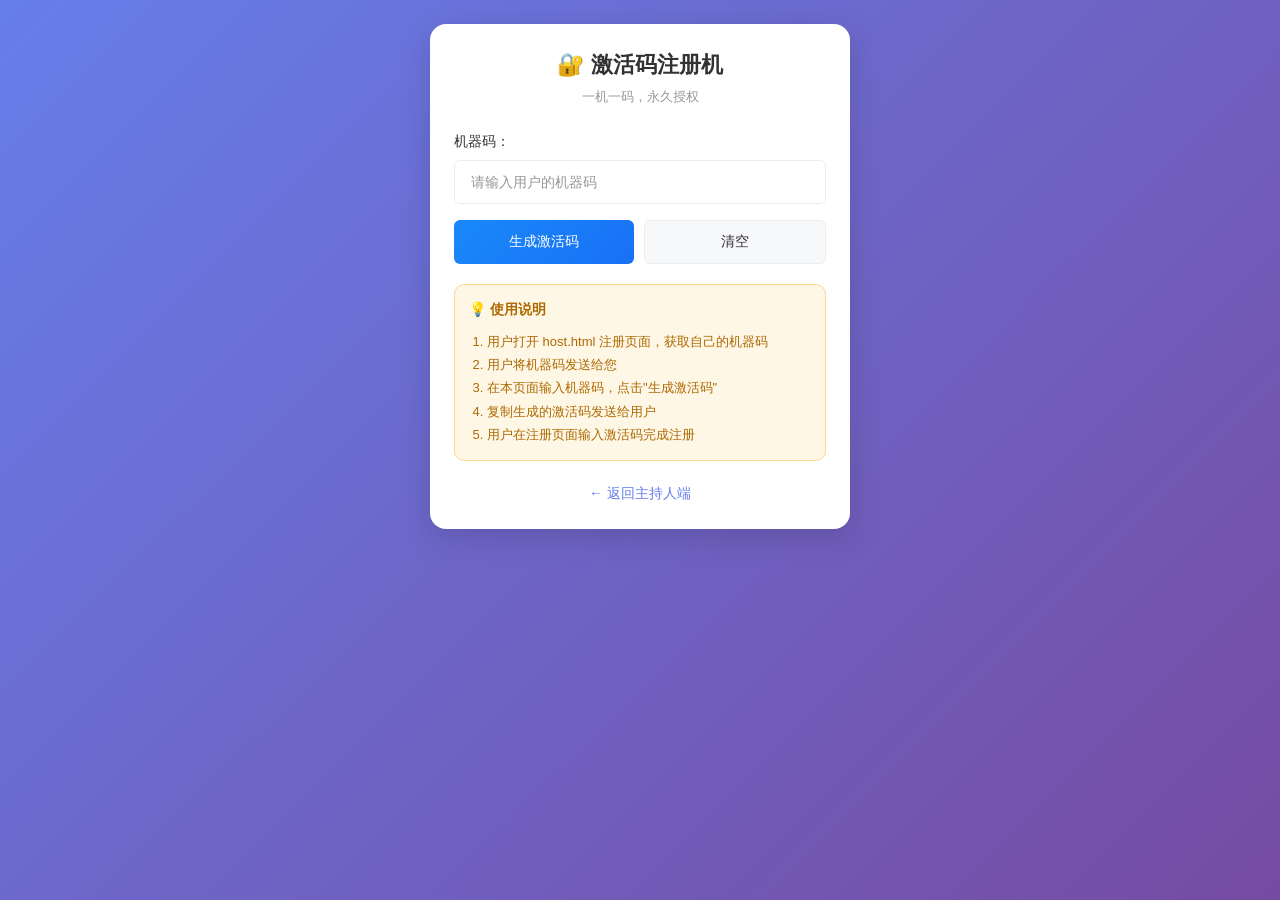
==== admin.html @ 3f826309 "Add files via upload" ====
<!DOCTYPE html>
<html lang="zh-CN">
<head>
    <meta charset="UTF-8">
    <meta name="viewport" content="width=device-width, initial-scale=1.0, maximum-scale=no, user-scalable=no">
    <title>激活码注册机</title>
    <link rel="stylesheet" href="style.css">
    <style>
        body {
            background: linear-gradient(135deg, #667eea 0%, #764ba2 100%);
            min-height: 100vh;
            display: flex;
            align-items: flex-start;
            justify-content: center;
            padding: 24px 12px;
        }
        
        .admin-container {
            background: #fff;
            border-radius: 16px;
            padding: 24px;
            width: 100%;
            max-width: 420px;
            margin: 0 auto;
            box-shadow: 0 8px 32px rgba(0, 0, 0, 0.15);
        }
        
        .admin-header {
            text-align: center;
            margin-bottom: 24px;
        }
        
        .admin-header h1 {
            font-size: 22px;
            font-weight: 600;
            color: #323233;
            margin-bottom: 6px;
        }
        
        .admin-header p {
            font-size: 13px;
            color: #969799;
        }
        
        .form-label {
            display: block;
            font-size: 14px;
            font-weight: 500;
            color: #323233;
            margin-bottom: 8px;
        }
        
        .code-box {
            background: linear-gradient(135deg, #667eea, #764ba2);
            color: #fff;
            padding: 16px;
            border-radius: 10px;
            margin: 16px 0;
            text-align: center;
        }
        
        .code-box .label {
            font-size: 12px;
            opacity: 0.9;
            margin-bottom: 8px;
        }
        
        .code-box .code {
            font-size: 18px;
            font-weight: 600;
            letter-spacing: 2px;
            font-family: 'Courier New', monospace;
            word-break: break-all;
            line-height: 1.5;
        }
        
        .tips-box {
            background: #fff7e6;
            border: 1px solid #ffd591;
            border-radius: 10px;
            padding: 14px;
            margin-top: 20px;
        }
        
        .tips-box h4 {
            font-size: 14px;
            color: #ad6800;
            margin-bottom: 10px;
        }
        
        .tips-box ol {
            margin: 0;
            padding-left: 18px;
            font-size: 13px;
            color: #ad6800;
            line-height: 1.8;
        }
        
        .admin-footer {
            text-align: center;
            margin-top: 20px;
        }
        
        .admin-footer a {
            color: #667eea;
            text-decoration: none;
            font-size: 14px;
        }
        
        .admin-footer a:hover {
            text-decoration: underline;
        }
        
        @media (max-width: 480px) {
            body {
                padding: 16px 12px;
            }
            
            .admin-container {
                padding: 20px 16px;
            }
            
            .admin-header h1 {
                font-size: 20px;
            }
            
            .code-box .code {
                font-size: 16px;
                letter-spacing: 1px;
            }
        }
    </style>
</head>
<body>
    <div class="admin-container">
        <div class="admin-header">
            <h1>🔐 激活码注册机</h1>
            <p>一机一码，永久授权</p>
        </div>
        
        <label class="form-label">机器码：</label>
        <input type="text" id="machineCode" class="input" placeholder="请输入用户的机器码" style="margin-bottom:16px;">
        
        <div style="display:flex;gap:10px;">
            <button class="btn btn-primary" style="flex:1;" onclick="generateCode()">生成激活码</button>
            <button class="btn btn-default" style="flex:1;background:#f7f8fa;" onclick="resetForm()">清空</button>
        </div>
        
        <div id="codeDisplay" class="code-box" style="display:none;">
            <div class="label">激活码</div>
            <div id="activationCode" class="code"></div>
        </div>
        
        <button id="copyBtn" class="btn btn-success btn-block" style="display:none;margin-top:12px;background:#07c160;" onclick="copyCode()">
            📋 复制激活码
        </button>
        
        <div class="tips-box">
            <h4>💡 使用说明</h4>
            <ol>
                <li>用户打开 host.html 注册页面，获取自己的机器码</li>
                <li>用户将机器码发送给您</li>
                <li>在本页面输入机器码，点击"生成激活码"</li>
                <li>复制生成的激活码发送给用户</li>
                <li>用户在注册页面输入激活码完成注册</li>
            </ol>
        </div>
        
        <div class="admin-footer">
            <a href="host.html">← 返回主持人端</a>
        </div>
    </div>

    <script>
        function generateActivationCode(machineCode) {
            let code = '';
            let seed = 0;
            for (let i = 0; i < machineCode.length; i++) {
                seed += machineCode.charCodeAt(i);
            }
            for (let i = 0; i < 4; i++) {
                let group = '';
                for (let j = 0; j < 4; j++) {
                    seed = (seed * 9301 + 49297) % 233280;
                    const randomValue = seed / 233280;
                    const charCode = Math.floor(randomValue * 36);
                    group += charCode.toString(36).toUpperCase();
                }
                code += (i > 0 ? '-' : '') + group;
            }
            return code;
        }
        
        function generateCode() {
            const machineCode = document.getElementById('machineCode').value.trim().toUpperCase();
            if (!machineCode) {
                alert('请输入机器码');
                return;
            }
            if (!machineCode.startsWith('MC')) {
                alert('机器码格式不正确，应以 MC 开头');
                return;
            }
            const activationCode = generateActivationCode(machineCode);
            document.getElementById('activationCode').textContent = activationCode;
            document.getElementById('codeDisplay').style.display = 'block';
            document.getElementById('copyBtn').style.display = 'block';
        }
        
        function copyCode() {
            const code = document.getElementById('activationCode').textContent;
            navigator.clipboard.writeText(code).then(() => {
                alert('激活码已复制！');
            }).catch(err => {
                prompt('请手动复制:', code);
            });
        }
        
        function resetForm() {
            document.getElementById('machineCode').value = '';
            document.getElementById('codeDisplay').style.display = 'none';
            document.getElementById('copyBtn').style.display = 'none';
        }
    </script>
</body>
</html>
---- style.css ----
/* ==================== 微信小程序风格 - 移动优先 ==================== */
/* 主题色: 微信绿 #07c160, 主色: #1989fa, 强调色: #ff6600 */

* {
    box-sizing: border-box;
    margin: 0;
    padding: 0;
    -webkit-tap-highlight-color: transparent;
    -webkit-font-smoothing: antialiased;
}

html {
    font-size: 16px;
}

body {
    font-family: -apple-system, BlinkMacSystemFont, "PingFang SC", "Helvetica Neue", Helvetica, Arial, "Microsoft YaHei", sans-serif;
    background: #f7f8fa;
    color: #323233;
    line-height: 1.5;
    min-height: 100vh;
    overflow-x: hidden;
}

/* ==================== 基础容器 ==================== */
.container {
    width: 100%;
    max-width: 750px;
    margin: 0 auto;
    padding: 12px;
}

/* ==================== 卡片组件 ==================== */
.card {
    background: #fff;
    border-radius: 8px;
    padding: 16px;
    margin-bottom: 12px;
    box-shadow: 0 1px 2px rgba(0, 0, 0, 0.05);
}

.card-title {
    font-size: 16px;
    font-weight: 600;
    color: #323233;
    margin-bottom: 12px;
    display: flex;
    align-items: center;
    justify-content: space-between;
    flex-wrap: wrap;
    gap: 8px;
}

/* ==================== 按钮组件 ==================== */
.btn {
    display: inline-flex;
    align-items: center;
    justify-content: center;
    padding: 10px 20px;
    font-size: 14px;
    font-weight: 500;
    border: none;
    border-radius: 6px;
    cursor: pointer;
    transition: all 0.2s;
    text-decoration: none;
    min-height: 44px;
    touch-action: manipulation;
}

.btn:active {
    transform: scale(0.98);
    opacity: 0.9;
}

.btn-primary {
    background: linear-gradient(135deg, #1989fa, #1970f5);
    color: #fff;
}

.btn-success {
    background: linear-gradient(135deg, #07c160, #06ad56);
    color: #fff;
}

.btn-warning {
    background: linear-gradient(135deg, #ff976a, #ff6a00);
    color: #fff;
}

.btn-danger {
    background: linear-gradient(135deg, #ee0a24, #d80808);
    color: #fff;
}

.btn-default {
    background: #fff;
    color: #323233;
    border: 1px solid #ebedf0;
}

.btn-block {
    width: 100%;
    display: flex;
}

.btn-small {
    padding: 6px 12px;
    font-size: 12px;
    min-height: 32px;
}

.btn-mini {
    padding: 4px 8px;
    font-size: 10px;
    min-height: 24px;
}

/* ==================== 输入组件 ==================== */
.input {
    width: 100%;
    padding: 10px 12px;
    font-size: 14px;
    border: 1px solid #ebedf0;
    border-radius: 6px;
    background: #fff;
    color: #323233;
    min-height: 44px;
    transition: border-color 0.2s;
}

.input:focus {
    outline: none;
    border-color: #1989fa;
}

.input::placeholder {
    color: #969799;
}

select.input {
    appearance: none;
    background-image: url("data:image/svg+xml,%3Csvg xmlns='http://www.w3.org/2000/svg' width='10' height='6' viewBox='0 0 10 6'%3E%3Cpath fill='%23969799' d='M0 0l5 6 5-6z'/%3E%3C/svg%3E");
    background-repeat: no-repeat;
    background-position: right 12px center;
    padding-right: 32px;
}

/* 输入行 */
.input-row {
    display: flex;
    gap: 10px;
    align-items: center;
    flex-wrap: wrap;
}

.input-row .input {
    flex: 1;
    min-width: 80px;
}

.input-row .btn {
    flex-shrink: 0;
}

/* ==================== 工具栏 ==================== */
.toolbar {
    background: #fff;
    padding: 12px;
    display: flex;
    flex-direction: column;
    gap: 12px;
    border-bottom: 1px solid #ebedf0;
}

.toolbar-section {
    width: 100%;
}

.toolbar-section h4 {
    font-size: 12px;
    color: #969799;
    margin-bottom: 6px;
    font-weight: 400;
}

/* ==================== 导航栏 ==================== */
.nav-bar {
    background: linear-gradient(135deg, #1989fa, #1970f5);
    color: #fff;
    padding: 16px 16px 24px;
    border-radius: 0 0 24px 24px;
}

.nav-bar .nav-title {
    font-size: 18px;
    font-weight: 600;
    margin-bottom: 12px;
}

.nav-bar .nav-info {
    display: flex;
    flex-wrap: wrap;
    gap: 8px;
    font-size: 13px;
    opacity: 0.9;
}

.nav-bar .nav-info span {
    background: rgba(255, 255, 255, 0.2);
    padding: 4px 10px;
    border-radius: 12px;
}

.nav-bar .nav-actions {
    display: flex;
    gap: 8px;
    margin-top: 12px;
    flex-wrap: wrap;
}

/* ==================== 玩家卡片 ==================== */
.player-grid {
    display: grid;
    grid-template-columns: repeat(auto-fill, minmax(140px, 1fr));
    gap: 10px;
}

.player-item {
    background: #fff;
    border-radius: 12px;
    padding: 16px 12px;
    text-align: center;
    cursor: pointer;
    transition: all 0.2s;
    border: 2px solid transparent;
    position: relative;
}

.player-item:active {
    transform: scale(0.98);
}

.player-item:hover {
    border-color: #1989fa;
    box-shadow: 0 2px 12px rgba(25, 137, 250, 0.15);
}

.player-item.taken {
    border-color: #1989fa;
    background: #f0f7ff;
}

.player-avatar {
    width: 48px;
    height: 48px;
    border-radius: 50%;
    background: linear-gradient(135deg, #1989fa, #1970f5);
    color: #fff;
    display: flex;
    align-items: center;
    justify-content: center;
    margin: 0 auto 8px;
    font-size: 20px;
    font-weight: 600;
}

.player-name {
    font-size: 14px;
    font-weight: 500;
    color: #323233;
    margin-bottom: 4px;
}

.player-count {
    font-size: 12px;
    color: #969799;
}

.player-actions {
    position: absolute;
    top: 6px;
    right: 6px;
    display: flex;
    gap: 4px;
}

.player-btn {
    width: 24px;
    height: 24px;
    border-radius: 50%;
    border: none;
    color: #fff;
    font-size: 12px;
    cursor: pointer;
    display: flex;
    align-items: center;
    justify-content: center;
}

.player-btn.kick {
    background: #ff976a;
}

.player-btn.remove {
    background: #ee0a24;
}

/* ==================== 卡牌组件 ==================== */
.card-grid {
    display: flex;
    flex-wrap: wrap;
    gap: 10px;
    padding: 12px;
    background: #f7f8fa;
    border-radius: 8px;
    min-height: 80px;
}

.card-grid.empty {
    align-items: center;
    justify-content: center;
    color: #c8c9cc;
    font-size: 14px;
}

.card-item {
    width: 60px;
    height: 82px;
    border-radius: 6px;
    background: #fff;
    box-shadow: 0 2px 8px rgba(0, 0, 0, 0.1);
    cursor: pointer;
    transition: all 0.2s;
    overflow: hidden;
    position: relative;
    border: 1px solid #ebedf0;
}

.card-item:active {
    transform: scale(0.95);
}

.card-item:hover {
    box-shadow: 0 4px 16px rgba(0, 0, 0, 0.15);
    transform: translateY(-2px);
}

.card-item img {
    width: 100%;
    height: 100%;
    object-fit: cover;
}

.card-name {
    position: absolute;
    bottom: 0;
    left: 0;
    right: 0;
    background: linear-gradient(transparent, rgba(0, 0, 0, 0.6));
    color: #fff;
    font-size: 8px;
    padding: 12px 2px 2px;
    text-align: center;
    white-space: nowrap;
    overflow: hidden;
    text-overflow: ellipsis;
}

.card-mini {
    width: 44px;
    height: 60px;
    border-radius: 4px;
}

.card-mini .card-name {
    font-size: 6px;
    padding: 8px 1px 1px;
}

/* ==================== 手牌区域 ==================== */
.hand-area {
    display: flex;
    flex-wrap: wrap;
    gap: 8px;
    padding: 8px 0;
    min-height: 90px;
}

/* ==================== 标签页 ==================== */
.tabs {
    display: flex;
    gap: 8px;
    overflow-x: auto;
    padding-bottom: 8px;
    -webkit-overflow-scrolling: touch;
    flex-wrap: nowrap;
}

.tabs::-webkit-scrollbar {
    display: none;
}

.tab {
    padding: 8px 16px;
    background: #fff;
    border: 1px solid #ebedf0;
    border-radius: 20px;
    font-size: 13px;
    color: #646566;
    white-space: nowrap;
    cursor: pointer;
    transition: all 0.2s;
    flex-shrink: 0;
}

.tab:active {
    opacity: 0.8;
}

.tab.active {
    background: #1989fa;
    color: #fff;
    border-color: #1989fa;
}

/* ==================== 模态框 ==================== */
.modal {
    display: none;
    position: fixed;
    top: 0;
    left: 0;
    right: 0;
    bottom: 0;
    background: rgba(0, 0, 0, 0.5);
    z-index: 1000;
    align-items: center;
    justify-content: center;
}

.modal.show {
    display: flex;
}

.modal-content {
    background: #fff;
    border-radius: 16px;
    padding: 24px;
    max-width: 90%;
    max-height: 85vh;
    width: 95%;
    overflow: auto;
    position: relative;
}

.modal-close {
    position: absolute;
    top: 12px;
    right: 12px;
    width: 32px;
    height: 32px;
    border-radius: 50%;
    background: rgba(0, 0, 0, 0.1);
    color: #646566;
    font-size: 20px;
    cursor: pointer;
    display: flex;
    align-items: center;
    justify-content: center;
    border: none;
}

.modal-close:active {
    background: rgba(0, 0, 0, 0.2);
}

.modal-title {
    font-size: 18px;
    font-weight: 600;
    text-align: center;
    margin: 12px 0 16px;
}

.modal-actions {
    display: flex;
    gap: 10px;
    margin-top: 16px;
    flex-wrap: wrap;
}

.modal-actions .btn {
    flex: 1;
}

/* 图片查看器 */
.modal-image-viewer {
    background: rgba(0, 0, 0, 0.95) !important;
}

.modal-image-viewer .modal-content {
    background: transparent !important;
    padding: 20px;
    box-shadow: none !important;
    max-width: 100%;
}

.modal-image-viewer .modal-close {
    color: #fff;
    background: rgba(255, 255, 255, 0.2);
}

.modal-image-viewer img {
    max-width: 100%;
    max-height: 80vh;
    display: block;
    margin: 0 auto;
    border-radius: 8px;
}

.modal-image-viewer .modal-name {
    color: #fff;
    text-align: center;
    margin-top: 12px;
    font-size: 16px;
}

/* ==================== 确认弹窗 ==================== */
.confirm-modal {
    text-align: center;
}

.confirm-icon {
    font-size: 48px;
    margin-bottom: 12px;
}

.confirm-message {
    font-size: 15px;
    color: #323233;
    margin-bottom: 20px;
    line-height: 1.6;
}

/* ==================== 游戏日志 ==================== */
.log-box {
    background: #fff;
    border-radius: 8px;
    padding: 12px;
    margin-bottom: 12px;
    max-height: 120px;
    overflow-y: auto;
}

.log-item {
    font-size: 13px;
    color: #646566;
    padding: 6px 0;
    border-bottom: 1px solid #f7f8fa;
    display: flex;
    gap: 8px;
}

.log-item:last-child {
    border-bottom: none;
}

.log-time {
    color: #c8c9cc;
    font-size: 11px;
    flex-shrink: 0;
}

.log-text {
    flex: 1;
}

.log-text.draw { color: #07c160; }
.log-text.use { color: #1989fa; }
.log-text.discard { color: #ee0a24; }
.log-text.system { color: #969799; font-style: italic; }
.log-text.player { color: #ff976a; }
.log-text.info { color: #1989fa; }

/* ==================== 返回链接 ==================== */
.back-link {
    display: flex;
    align-items: center;
    gap: 4px;
    padding: 12px 16px;
    color: #1989fa;
    text-decoration: none;
    font-size: 14px;
    background: #fff;
    border-bottom: 1px solid #ebedf0;
}

.back-link:active {
    background: #f7f8fa;
}

/* ==================== 空状态 ==================== */
.empty-state {
    text-align: center;
    padding: 32px 16px;
    color: #c8c9cc;
    font-size: 14px;
}

/* ==================== 连接状态 ==================== */
.status-bar {
    background: linear-gradient(135deg, #1989fa, #1970f5);
    color: #fff;
    padding: 12px 16px;
    display: flex;
    align-items: center;
    justify-content: space-between;
    flex-wrap: wrap;
    gap: 10px;
}

.status-dot {
    width: 8px;
    height: 8px;
    border-radius: 50%;
    flex-shrink: 0;
}

.status-dot.online {
    background: #07c160;
    box-shadow: 0 0 6px #07c160;
}

.status-dot.offline {
    background: rgba(255, 255, 255, 0.5);
}

.status-info {
    display: flex;
    align-items: center;
    gap: 8px;
    font-size: 13px;
}

.status-actions {
    display: flex;
    gap: 8px;
    flex-wrap: wrap;
}

/* ==================== 入口页面 ==================== */
.entry-page {
    min-height: 100vh;
    display: flex;
    flex-direction: column;
    background: linear-gradient(180deg, #f7f8fa 0%, #e8f4ff 100%);
}

.entry-header {
    padding: 60px 24px 40px;
    text-align: center;
}

.entry-header h1 {
    font-size: 28px;
    font-weight: 700;
    color: #1989fa;
    margin-bottom: 8px;
}

.entry-header p {
    font-size: 14px;
    color: #969799;
}

.entry-content {
    flex: 1;
    padding: 0 24px 24px;
}

.entry-card {
    background: #fff;
    border-radius: 16px;
    padding: 24px;
    margin-bottom: 16px;
    box-shadow: 0 2px 16px rgba(25, 137, 250, 0.08);
    text-decoration: none;
    display: flex;
    align-items: center;
    gap: 16px;
    transition: all 0.2s;
}

.entry-card:active {
    transform: scale(0.98);
}

.entry-card:hover {
    box-shadow: 0 4px 24px rgba(25, 137, 250, 0.15);
}

.entry-card.host {
    border-left: 4px solid #ff976a;
}

.entry-card.player {
    border-left: 4px solid #1989fa;
}

.entry-icon {
    font-size: 40px;
    flex-shrink: 0;
}

.entry-info {
    flex: 1;
}

.entry-title {
    font-size: 17px;
    font-weight: 600;
    color: #323233;
    margin-bottom: 4px;
}

.entry-desc {
    font-size: 13px;
    color: #969799;
}

/* ==================== 玩家选择 ==================== */
.player-list {
    display: flex;
    flex-direction: column;
    gap: 10px;
}

.player-option {
    display: flex;
    align-items: center;
    background: #fff;
    border: 2px solid #ebedf0;
    border-radius: 12px;
    padding: 14px 16px;
    cursor: pointer;
    transition: all 0.2s;
}

.player-option:active {
    transform: scale(0.98);
}

.player-option:hover {
    border-color: #1989fa;
}

.player-option.selected {
    border-color: #07c160;
    background: #f0f7ff;
}

.player-option .player-avatar-small {
    width: 36px;
    height: 36px;
    border-radius: 50%;
    background: linear-gradient(135deg, #1989fa, #1970f5);
    color: #fff;
    display: flex;
    align-items: center;
    justify-content: center;
    font-size: 14px;
    margin-right: 12px;
    flex-shrink: 0;
}

/* ==================== 赠送功能 ==================== */
.gift-section {
    margin-top: 16px;
}

.gift-targets {
    display: flex;
    flex-direction: column;
    gap: 8px;
    max-height: 200px;
    overflow-y: auto;
}

/* ==================== 滚动条 ==================== */
::-webkit-scrollbar {
    width: 4px;
    height: 4px;
}

::-webkit-scrollbar-track {
    background: transparent;
}

::-webkit-scrollbar-thumb {
    background: #c8c9cc;
    border-radius: 2px;
}

/* ==================== 移动端适配 (768px以上) ==================== */
@media screen and (min-width: 768px) {
    html {
        font-size: 16px;
    }
    
    .container {
        padding: 20px;
    }
    
    .card {
        border-radius: 12px;
        padding: 20px;
        margin-bottom: 16px;
    }
    
    .toolbar {
        flex-direction: row;
        flex-wrap: wrap;
        padding: 16px 20px;
    }
    
    .toolbar-section {
        flex: 1;
        min-width: 200px;
    }
    
    .player-grid {
        grid-template-columns: repeat(auto-fill, minmax(150px, 1fr));
        gap: 16px;
    }
    
    .card-item {
        width: 70px;
        height: 95px;
    }
    
    .card-mini {
        width: 50px;
        height: 68px;
    }
    
    .card-grid {
        gap: 12px;
        padding: 16px;
    }
    
    .modal-content {
        max-width: 600px;
        padding: 28px;
    }
    
    .nav-bar {
        border-radius: 0 0 32px 32px;
        padding: 20px 24px 32px;
    }
    
    .entry-header {
        padding: 80px 24px 60px;
    }
    
    .entry-header h1 {
        font-size: 36px;
    }
    
    .entry-content {
        max-width: 500px;
        margin: 0 auto;
    }
    
    .player-list {
        display: grid;
        grid-template-columns: repeat(auto-fill, minmax(200px, 1fr));
        gap: 12px;
    }
    
    .btn {
        min-height: 44px;
        padding: 12px 24px;
    }
    
    .input {
        min-height: 44px;
        padding: 12px 16px;
    }
    
    .log-box {
        max-height: 150px;
    }
}

/* ==================== 平板适配 (1024px以上) ==================== */
@media screen and (min-width: 1024px) {
    body {
        background: #f0f2f5;
    }
    
    .container {
        max-width: 900px;
        padding: 24px;
    }
    
    .card {
        margin-bottom: 20px;
        box-shadow: 0 2px 12px rgba(0, 0, 0, 0.06);
    }
    
    .card:hover {
        box-shadow: 0 4px 20px rgba(0, 0, 0, 0.1);
    }
    
    .player-grid {
        grid-template-columns: repeat(auto-fill, minmax(160px, 1fr));
    }
    
    .player-item:hover {
        transform: translateY(-2px);
    }
    
    .card-item:hover {
        transform: translateY(-4px);
    }
    
    .entry-card:hover {
        transform: translateY(-4px);
    }
}

/* ==================== 桌面端适配 (1200px以上) ==================== */
@media screen and (min-width: 1200px) {
    .container {
        max-width: 1100px;
    }
    
    .player-grid {
        grid-template-columns: repeat(auto-fill, minmax(170px, 1fr));
    }
}
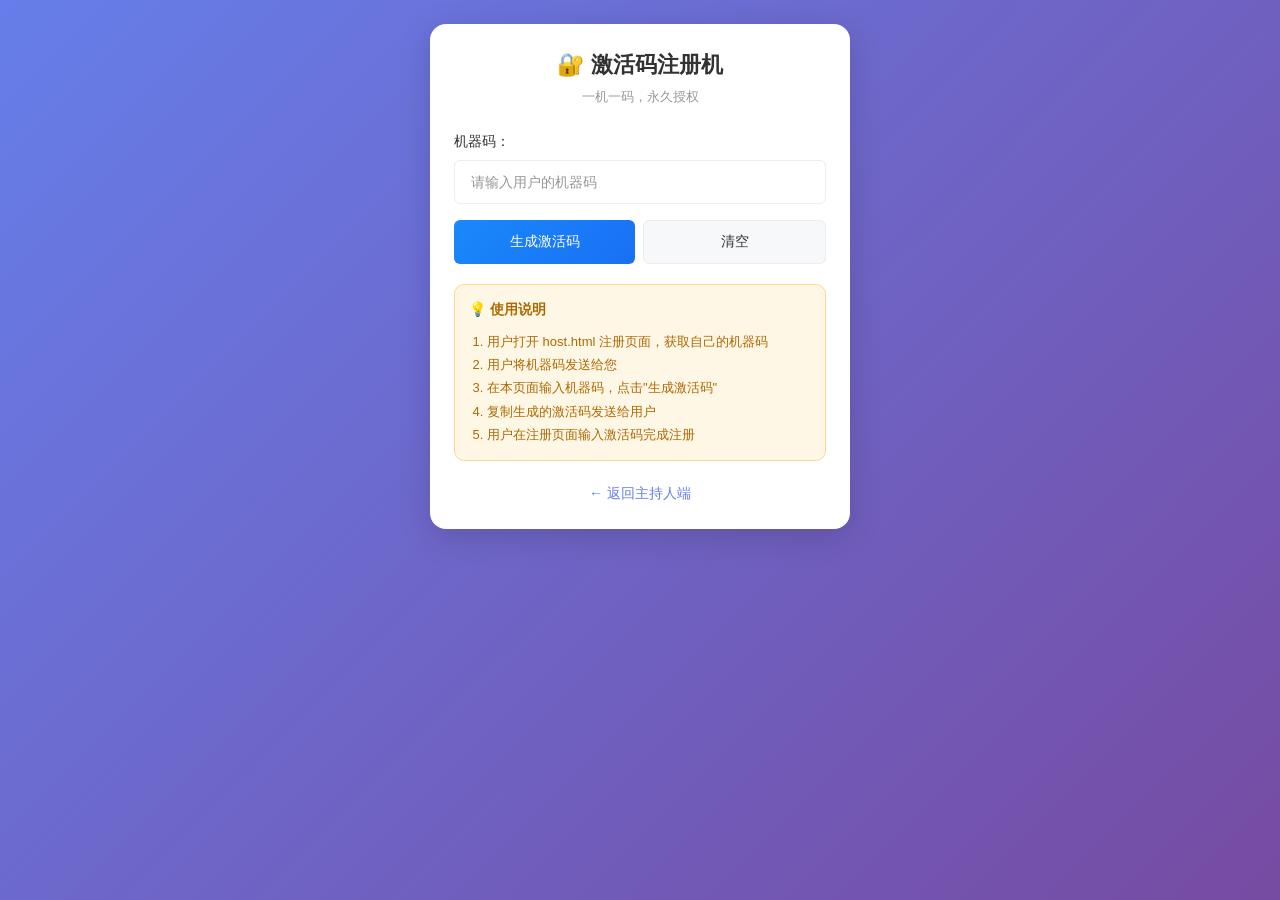
==== commit 704d21ce: "Add files via upload" ====
--- a/admin.html
+++ b/admin.html
@@ -2,7 +2,14 @@
 <html lang="zh-CN">
 <head>
     <meta charset="UTF-8">
-    <meta name="viewport" content="width=device-width, initial-scale=1.0, maximum-scale=no, user-scalable=no">
+    <meta name="viewport" content="width=device-width, initial-scale=1.0, maximum-scale=1.0, user-scalable=no, viewport-fit=cover"/>
+    <meta name="format-detection" content="telephone=no"/>
+    <meta name="format-detection" content="email=no"/>
+    <meta name="apple-mobile-web-app-capable" content="yes"/>
+    <meta name="apple-mobile-web-app-status-bar-style" content="black-translucent"/>
+    <meta name="x5-orientation" content="portrait"/>
+    <meta name="x5-page-mode" content="app"/>
+    <meta name="msapplication-tap-highlight" content="no"/>
     <title>激活码注册机</title>
     <link rel="stylesheet" href="style.css">
     <style>
@@ -113,20 +120,72 @@
         
         @media (max-width: 480px) {
             body {
+                padding: 16px 8px;
+            }
+            
+            .admin-container {
                 padding: 16px 12px;
             }
             
+            .admin-header h1 {
+                font-size: 18px;
+            }
+            
+            .code-box .code {
+                font-size: 14px;
+                letter-spacing: 1px;
+            }
+            
+            .tips-box ol {
+                font-size: 12px;
+            }
+            
+            .admin-footer a {
+                font-size: 13px;
+            }
+        }
+        
+        @media (max-width: 400px) {
+            body {
+                padding: 12px 8px;
+            }
+            
             .admin-container {
-                padding: 20px 16px;
+                padding: 14px 10px;
             }
             
             .admin-header h1 {
-                font-size: 20px;
+                font-size: 16px;
+            }
+            
+            .admin-header p {
+                font-size: 12px;
+            }
+            
+            .form-label {
+                font-size: 13px;
+            }
+            
+            .code-box {
+                padding: 12px;
             }
             
             .code-box .code {
-                font-size: 16px;
-                letter-spacing: 1px;
+                font-size: 12px;
+                letter-spacing: 0;
+            }
+            
+            .tips-box {
+                padding: 10px;
+            }
+            
+            .tips-box h4 {
+                font-size: 13px;
+            }
+            
+            .tips-box ol {
+                font-size: 11px;
+                line-height: 1.6;
             }
         }
     </style>
@@ -141,9 +200,9 @@
         <label class="form-label">机器码：</label>
         <input type="text" id="machineCode" class="input" placeholder="请输入用户的机器码" style="margin-bottom:16px;">
         
-        <div style="display:flex;gap:10px;">
-            <button class="btn btn-primary" style="flex:1;" onclick="generateCode()">生成激活码</button>
-            <button class="btn btn-default" style="flex:1;background:#f7f8fa;" onclick="resetForm()">清空</button>
+        <div style="display:flex;gap:8px;flex-wrap:wrap;">
+            <button class="btn btn-primary" style="flex:1;min-width:120px;" onclick="generateCode()">生成激活码</button>
+            <button class="btn btn-default" style="flex:1;min-width:80px;background:#f7f8fa;" onclick="resetForm()">清空</button>
         </div>
         
         <div id="codeDisplay" class="code-box" style="display:none;">
--- a/style.css
+++ b/style.css
@@ -7,19 +7,115 @@
     padding: 0;
     -webkit-tap-highlight-color: transparent;
     -webkit-font-smoothing: antialiased;
+    -webkit-text-size-adjust: 100%;
+    -ms-text-size-adjust: 100%;
 }
 
 html {
     font-size: 16px;
+    -webkit-text-size-adjust: 100%;
+    -ms-text-size-adjust: 100%;
 }
 
 body {
-    font-family: -apple-system, BlinkMacSystemFont, "PingFang SC", "Helvetica Neue", Helvetica, Arial, "Microsoft YaHei", sans-serif;
+    font-family: -apple-system, BlinkMacSystemFont, "PingFang SC", "Helvetica Neue", Helvetica, Arial, "Microsoft YaHei", "Heiti SC", sans-serif;
     background: #f7f8fa;
     color: #323233;
     line-height: 1.5;
     min-height: 100vh;
     overflow-x: hidden;
+    -webkit-overflow-scrolling: touch;
+}
+
+/* 微信浏览器安全区适配 */
+@supports (padding: env(safe-area-inset-top)) {
+    body {
+        padding-top: env(safe-area-inset-top);
+        padding-bottom: env(safe-area-inset-bottom);
+        padding-left: env(safe-area-inset-left);
+        padding-right: env(safe-area-inset-right);
+    }
+    
+    .nav-bar {
+        padding-top: calc(16px + env(safe-area-inset-top));
+    }
+    
+    .back-link {
+        padding-top: calc(12px + env(safe-area-inset-top));
+    }
+}
+
+/* 微信浏览器按钮点击效果优化 */
+button, a, .btn {
+    -webkit-tap-highlight-color: rgba(0, 0, 0, 0);
+    -webkit-touch-callout: none;
+    -webkit-user-select: none;
+    user-select: none;
+}
+
+/* 微信浏览器输入框修复 */
+input, select, textarea {
+    -webkit-appearance: none;
+    -moz-appearance: none;
+    appearance: none;
+    -webkit-border-radius: 0;
+    border-radius: 0;
+}
+
+input:focus, select:focus, textarea:focus {
+    outline: none;
+    -webkit-tap-highlight-color: rgba(0, 0, 0, 0);
+}
+
+/* 微信浏览器禁用长按菜单 */
+img, .card-item, .player-item {
+    -webkit-touch-callout: none;
+    -webkit-user-select: none;
+    user-select: none;
+}
+
+/* 微信浏览器图片长按保存 */
+img {
+    pointer-events: none;
+}
+
+/* 修复iOS微信字体大小自动调整问题 */
+@media screen and (max-width: 400px) {
+    html, body {
+        -webkit-text-size-adjust: 100%;
+        text-size-adjust: 100%;
+    }
+    
+    input, select, textarea {
+        font-size: 16px !important;
+    }
+}
+
+/* 微信浏览器fixed定位修复 */
+.modal {
+    -webkit-transform: translateZ(0);
+    transform: translateZ(0);
+    -webkit-backface-visibility: hidden;
+    backface-visibility: hidden;
+}
+
+/* 微信浏览器滚动优化 */
+.modal-content,
+.card-grid,
+.log-box,
+.gift-targets,
+.player-list {
+    -webkit-overflow-scrolling: touch;
+}
+
+/* 微信浏览器安全区域按钮适配 */
+.nav-actions {
+    padding-bottom: env(safe-area-inset-bottom);
+}
+
+/* 微信底部导航安全区 */
+.status-bar {
+    padding-bottom: calc(12px + env(safe-area-inset-bottom, 0px));
 }
 
 /* ==================== 基础容器 ==================== */
@@ -446,11 +542,12 @@
     background: #fff;
     border-radius: 16px;
     padding: 24px;
-    max-width: 90%;
+    max-width: 95%;
     max-height: 85vh;
     width: 95%;
     overflow: auto;
     position: relative;
+    box-sizing: border-box;
 }
 
 .modal-close {
@@ -938,3 +1035,375 @@
         grid-template-columns: repeat(auto-fill, minmax(170px, 1fr));
     }
 }
+
+/* ==================== 手机端适配 (400px以下) ==================== */
+@media screen and (max-width: 400px) {
+    html {
+        font-size: 14px;
+    }
+    
+    * {
+        max-width: 100% !important;
+        box-sizing: border-box;
+    }
+    
+    body {
+        overflow-x: hidden;
+        min-width: 0;
+    }
+    
+    .container {
+        padding: 8px;
+        max-width: 100%;
+        box-sizing: border-box;
+    }
+    
+    .card {
+        padding: 12px;
+        border-radius: 8px;
+        max-width: 100%;
+        box-sizing: border-box;
+    }
+    
+    .card-title {
+        font-size: 14px;
+        flex-direction: column;
+        align-items: flex-start;
+    }
+    
+    /* 入口页面优化 */
+    .entry-header {
+        padding: 40px 16px 24px;
+    }
+    
+    .entry-header h1 {
+        font-size: 22px;
+    }
+    
+    .entry-content {
+        padding: 0 16px 16px;
+    }
+    
+    .entry-card {
+        padding: 16px;
+        gap: 12px;
+    }
+    
+    .entry-icon {
+        font-size: 32px;
+    }
+    
+    .entry-title {
+        font-size: 15px;
+    }
+    
+    /* 玩家网格优化 */
+    .player-grid {
+        grid-template-columns: repeat(2, 1fr);
+        gap: 8px;
+    }
+    
+    .player-item {
+        padding: 12px 8px;
+    }
+    
+    .player-avatar {
+        width: 40px;
+        height: 40px;
+        font-size: 16px;
+    }
+    
+    .player-name {
+        font-size: 12px;
+    }
+    
+    /* 卡牌尺寸优化 */
+    .card-item {
+        width: 50px;
+        height: 68px;
+    }
+    
+    .card-mini {
+        width: 36px;
+        height: 50px;
+    }
+    
+    .card-name {
+        font-size: 6px;
+        padding: 10px 1px 1px;
+    }
+    
+    .card-mini .card-name {
+        font-size: 5px;
+    }
+    
+    /* 工具栏优化 */
+    .toolbar {
+        padding: 10px;
+        gap: 10px;
+    }
+    
+    .toolbar-section {
+        width: 100%;
+    }
+    
+    .toolbar-section h4 {
+        font-size: 11px;
+    }
+    
+    .input-row {
+        flex-direction: column;
+        gap: 8px;
+    }
+    
+    .input-row .input {
+        width: 100%;
+    }
+    
+    .input-row .btn {
+        width: 100%;
+    }
+    
+    /* 状态栏优化 */
+    .status-bar {
+        padding: 10px 12px;
+        flex-direction: column;
+        align-items: flex-start;
+        gap: 8px;
+    }
+    
+    .status-actions {
+        width: 100%;
+    }
+    
+    #joinRoomForm {
+        width: 100%;
+        display: flex;
+        gap: 8px;
+    }
+    
+    #roomIdInput {
+        flex: 1;
+        width: 100% !important;
+    }
+    
+    /* 导航栏优化 */
+    .nav-bar {
+        padding: 12px 12px 20px;
+        border-radius: 0 0 16px 16px;
+    }
+    
+    .nav-bar .nav-title {
+        font-size: 16px;
+    }
+    
+    .nav-actions {
+        flex-wrap: wrap;
+    }
+    
+    /* 按钮优化 */
+    .btn {
+        padding: 8px 16px;
+        font-size: 13px;
+        min-height: 40px;
+    }
+    
+    .btn-small {
+        padding: 6px 10px;
+        font-size: 12px;
+        min-height: 32px;
+    }
+    
+    /* 模态框优化 */
+    .modal-content {
+        padding: 16px;
+        border-radius: 12px;
+    }
+    
+    .modal-title {
+        font-size: 16px;
+    }
+    
+    /* 输入框优化 */
+    .input {
+        padding: 8px 10px;
+        font-size: 13px;
+        min-height: 40px;
+    }
+    
+    select.input {
+        background-position: right 8px center;
+        padding-right: 24px;
+    }
+    
+    /* 标签页优化 */
+    .tab {
+        padding: 6px 12px;
+        font-size: 12px;
+    }
+    
+    /* 玩家选择列表优化 */
+    .player-list {
+        gap: 8px;
+    }
+    
+    .player-option {
+        padding: 12px;
+    }
+    
+    .player-option .player-avatar-small {
+        width: 32px;
+        height: 32px;
+        font-size: 12px;
+        margin-right: 10px;
+    }
+    
+    /* 游戏日志优化 */
+    .log-box {
+        max-height: 100px;
+        padding: 10px;
+    }
+    
+    .log-item {
+        font-size: 12px;
+        padding: 4px 0;
+    }
+    
+    /* 手牌区域优化 */
+    .hand-area {
+        gap: 6px;
+        min-height: 80px;
+    }
+    
+    /* 卡池区域优化 */
+    .card-grid {
+        gap: 8px;
+        padding: 10px;
+    }
+    
+    /* 模态框操作按钮 */
+    .modal-actions {
+        flex-direction: column;
+    }
+    
+    .modal-actions .btn {
+        width: 100%;
+    }
+    
+    /* 玩家弹窗优化 */
+    #playerHandModal .modal-content {
+        max-width: 100%;
+        margin: 10px;
+    }
+    
+    #playerHandModal .modal-actions {
+        flex-direction: column;
+    }
+    
+    #playerHandModal select.input {
+        width: 100%;
+    }
+    
+    /* 赠送面板优化 */
+    #giftPanel .modal-content {
+        padding: 16px;
+    }
+    
+    .gift-targets {
+        max-height: 150px;
+    }
+    
+    /* 返回链接优化 */
+    .back-link {
+        padding: 10px 12px;
+        font-size: 13px;
+    }
+    
+    /* 确认弹窗优化 */
+    .confirm-icon {
+        font-size: 40px;
+    }
+    
+    .confirm-message {
+        font-size: 14px;
+    }
+    
+    /* 模态框强制覆盖 */
+    .modal-content {
+        width: calc(100% - 20px) !important;
+        max-width: calc(100% - 20px) !important;
+        margin: 10px !important;
+        padding: 16px !important;
+    }
+    
+    /* 模态框内容flex布局修复 */
+    .modal-actions {
+        flex-direction: column !important;
+    }
+    
+    .modal-actions > * {
+        width: 100% !important;
+        flex: none !important;
+    }
+    
+    /* 输入框flex修复 */
+    .input-row > * {
+        width: 100% !important;
+        flex: none !important;
+    }
+    
+    /* 玩家选项flex修复 */
+    .player-option {
+        flex-wrap: wrap;
+    }
+}
+
+/* ==================== 手机端适配 (401px-480px) ==================== */
+@media screen and (min-width: 401px) and (max-width: 480px) {
+    html {
+        font-size: 15px;
+    }
+    
+    * {
+        max-width: 100%;
+        box-sizing: border-box;
+    }
+    
+    .container {
+        padding: 10px;
+        max-width: 100%;
+    }
+    
+    .player-grid {
+        grid-template-columns: repeat(2, 1fr);
+        gap: 10px;
+    }
+    
+    .card-item {
+        width: 55px;
+        height: 75px;
+    }
+    
+    .toolbar {
+        padding: 10px;
+    }
+    
+    .toolbar-section {
+        width: 100%;
+    }
+    
+    .input-row {
+        flex-wrap: wrap;
+    }
+    
+    .status-bar {
+        flex-wrap: wrap;
+    }
+    
+    /* 模态框修复 */
+    .modal-content {
+        width: calc(100% - 20px) !important;
+        max-width: calc(100% - 20px) !important;
+        margin: 10px !important;
+    }
+}
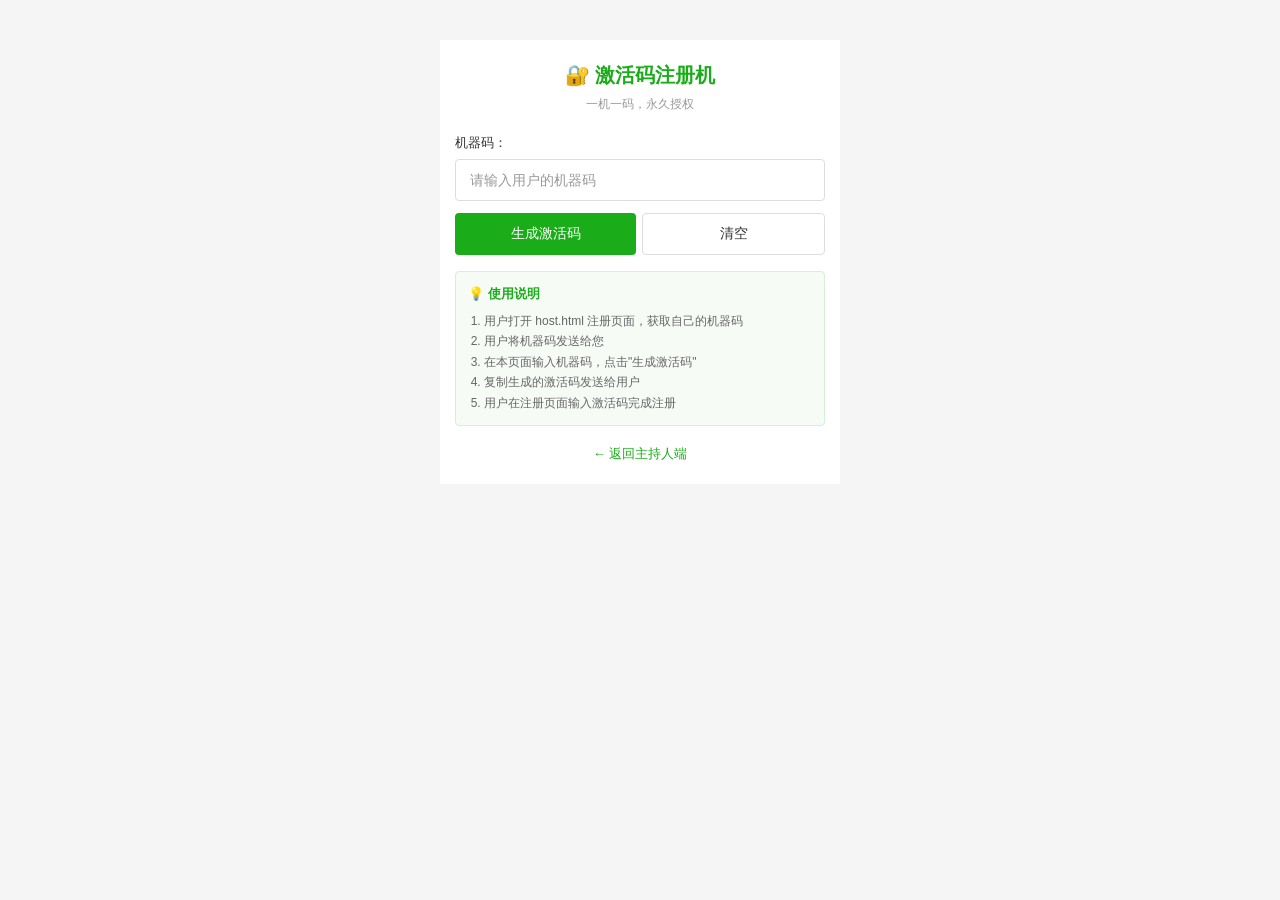
==== commit f7d647f1: "Add files via upload" ====
--- a/admin.html
+++ b/admin.html
@@ -14,117 +14,112 @@
     <link rel="stylesheet" href="style.css">
     <style>
         body {
-            background: linear-gradient(135deg, #667eea 0%, #764ba2 100%);
+            background: #f5f5f5;
             min-height: 100vh;
             display: flex;
             align-items: flex-start;
             justify-content: center;
-            padding: 24px 12px;
+            padding: 40px 15px 20px;
         }
         
         .admin-container {
             background: #fff;
-            border-radius: 16px;
-            padding: 24px;
+            border-radius: 0;
+            padding: 20px 15px;
             width: 100%;
-            max-width: 420px;
+            max-width: 400px;
             margin: 0 auto;
-            box-shadow: 0 8px 32px rgba(0, 0, 0, 0.15);
         }
         
         .admin-header {
             text-align: center;
-            margin-bottom: 24px;
+            margin-bottom: 20px;
         }
         
         .admin-header h1 {
-            font-size: 22px;
+            font-size: 20px;
             font-weight: 600;
-            color: #323233;
-            margin-bottom: 6px;
+            color: #1AAD19;
+            margin-bottom: 5px;
         }
         
         .admin-header p {
-            font-size: 13px;
-            color: #969799;
+            font-size: 12px;
+            color: #999;
         }
         
         .form-label {
             display: block;
-            font-size: 14px;
+            font-size: 13px;
             font-weight: 500;
-            color: #323233;
-            margin-bottom: 8px;
+            color: #333;
+            margin-bottom: 6px;
         }
         
         .code-box {
-            background: linear-gradient(135deg, #667eea, #764ba2);
+            background: #1AAD19;
             color: #fff;
-            padding: 16px;
-            border-radius: 10px;
-            margin: 16px 0;
+            padding: 14px;
+            border-radius: 4px;
+            margin: 14px 0;
             text-align: center;
         }
         
         .code-box .label {
-            font-size: 12px;
+            font-size: 11px;
             opacity: 0.9;
-            margin-bottom: 8px;
+            margin-bottom: 6px;
         }
         
         .code-box .code {
-            font-size: 18px;
+            font-size: 16px;
             font-weight: 600;
             letter-spacing: 2px;
-            font-family: 'Courier New', monospace;
+            font-family: monospace;
             word-break: break-all;
             line-height: 1.5;
         }
         
         .tips-box {
-            background: #fff7e6;
-            border: 1px solid #ffd591;
-            border-radius: 10px;
-            padding: 14px;
-            margin-top: 20px;
+            background: #F6FBF6;
+            border: 1px solid #D7EED9;
+            border-radius: 4px;
+            padding: 12px;
+            margin-top: 16px;
         }
         
         .tips-box h4 {
-            font-size: 14px;
-            color: #ad6800;
-            margin-bottom: 10px;
+            font-size: 13px;
+            color: #1AAD19;
+            margin-bottom: 8px;
         }
         
         .tips-box ol {
             margin: 0;
-            padding-left: 18px;
-            font-size: 13px;
-            color: #ad6800;
-            line-height: 1.8;
+            padding-left: 16px;
+            font-size: 12px;
+            color: #666;
+            line-height: 1.7;
         }
         
         .admin-footer {
             text-align: center;
-            margin-top: 20px;
+            margin-top: 16px;
         }
         
         .admin-footer a {
-            color: #667eea;
+            color: #1AAD19;
             text-decoration: none;
-            font-size: 14px;
-        }
-        
-        .admin-footer a:hover {
-            text-decoration: underline;
+            font-size: 13px;
         }
         
         @media (max-width: 480px) {
             body {
-                padding: 16px 8px;
+                padding: 30px 10px 15px;
             }
             
             .admin-container {
-                padding: 16px 12px;
+                padding: 15px 12px;
             }
             
             .admin-header h1 {
@@ -137,21 +132,21 @@
             }
             
             .tips-box ol {
-                font-size: 12px;
+                font-size: 11px;
             }
             
             .admin-footer a {
-                font-size: 13px;
+                font-size: 12px;
             }
         }
         
         @media (max-width: 400px) {
             body {
-                padding: 12px 8px;
+                padding: 20px 8px 10px;
             }
             
             .admin-container {
-                padding: 14px 10px;
+                padding: 12px 10px;
             }
             
             .admin-header h1 {
@@ -159,15 +154,15 @@
             }
             
             .admin-header p {
-                font-size: 12px;
+                font-size: 11px;
             }
             
             .form-label {
-                font-size: 13px;
+                font-size: 12px;
             }
             
             .code-box {
-                padding: 12px;
+                padding: 10px;
             }
             
             .code-box .code {
@@ -176,16 +171,16 @@
             }
             
             .tips-box {
-                padding: 10px;
+                padding: 8px;
             }
             
             .tips-box h4 {
-                font-size: 13px;
+                font-size: 12px;
             }
             
             .tips-box ol {
-                font-size: 11px;
-                line-height: 1.6;
+                font-size: 10px;
+                line-height: 1.5;
             }
         }
     </style>
@@ -198,11 +193,11 @@
         </div>
         
         <label class="form-label">机器码：</label>
-        <input type="text" id="machineCode" class="input" placeholder="请输入用户的机器码" style="margin-bottom:16px;">
-        
-        <div style="display:flex;gap:8px;flex-wrap:wrap;">
-            <button class="btn btn-primary" style="flex:1;min-width:120px;" onclick="generateCode()">生成激活码</button>
-            <button class="btn btn-default" style="flex:1;min-width:80px;background:#f7f8fa;" onclick="resetForm()">清空</button>
+        <input type="text" id="machineCode" class="input" placeholder="请输入用户的机器码" style="margin-bottom:12px;">
+        
+        <div style="display:flex;gap:6px;flex-wrap:wrap;">
+            <button class="btn btn-primary" style="flex:1;min-width:100px;" onclick="generateCode()">生成激活码</button>
+            <button class="btn btn-default" style="flex:1;min-width:70px;" onclick="resetForm()">清空</button>
         </div>
         
         <div id="codeDisplay" class="code-box" style="display:none;">
@@ -210,8 +205,8 @@
             <div id="activationCode" class="code"></div>
         </div>
         
-        <button id="copyBtn" class="btn btn-success btn-block" style="display:none;margin-top:12px;background:#07c160;" onclick="copyCode()">
-            📋 复制激活码
+        <button id="copyBtn" class="btn btn-success btn-block" style="display:none;margin-top:10px;" onclick="copyCode()">
+            复制激活码
         </button>
         
         <div class="tips-box">
--- a/style.css
+++ b/style.css
@@ -1,5 +1,5 @@
-/* ==================== 微信小程序风格 - 移动优先 ==================== */
-/* 主题色: 微信绿 #07c160, 主色: #1989fa, 强调色: #ff6600 */
+/* ==================== 微信小程序风格 - 简洁扁平 ==================== */
+/* 主题色: 微信绿 #07c160, 主色: #1989fa */
 
 * {
     box-sizing: border-box;
@@ -12,15 +12,15 @@
 }
 
 html {
-    font-size: 16px;
+    font-size: 15px;
     -webkit-text-size-adjust: 100%;
     -ms-text-size-adjust: 100%;
 }
 
 body {
-    font-family: -apple-system, BlinkMacSystemFont, "PingFang SC", "Helvetica Neue", Helvetica, Arial, "Microsoft YaHei", "Heiti SC", sans-serif;
-    background: #f7f8fa;
-    color: #323233;
+    font-family: -apple-system, BlinkMacSystemFont, "PingFang SC", "Helvetica Neue", Helvetica, Arial, sans-serif;
+    background: #f5f5f5;
+    color: #333;
     line-height: 1.5;
     min-height: 100vh;
     overflow-x: hidden;
@@ -37,7 +37,7 @@
     }
     
     .nav-bar {
-        padding-top: calc(16px + env(safe-area-inset-top));
+        padding-top: calc(15px + env(safe-area-inset-top));
     }
     
     .back-link {
@@ -47,7 +47,7 @@
 
 /* 微信浏览器按钮点击效果优化 */
 button, a, .btn {
-    -webkit-tap-highlight-color: rgba(0, 0, 0, 0);
+    -webkit-tap-highlight-color: transparent;
     -webkit-touch-callout: none;
     -webkit-user-select: none;
     user-select: none;
@@ -58,13 +58,12 @@
     -webkit-appearance: none;
     -moz-appearance: none;
     appearance: none;
-    -webkit-border-radius: 0;
     border-radius: 0;
 }
 
 input:focus, select:focus, textarea:focus {
     outline: none;
-    -webkit-tap-highlight-color: rgba(0, 0, 0, 0);
+    -webkit-tap-highlight-color: transparent;
 }
 
 /* 微信浏览器禁用长按菜单 */
@@ -72,11 +71,6 @@
     -webkit-touch-callout: none;
     -webkit-user-select: none;
     user-select: none;
-}
-
-/* 微信浏览器图片长按保存 */
-img {
-    pointer-events: none;
 }
 
 /* 修复iOS微信字体大小自动调整问题 */
@@ -123,22 +117,27 @@
     width: 100%;
     max-width: 750px;
     margin: 0 auto;
-    padding: 12px;
+    padding: 10px;
 }
 
 /* ==================== 卡片组件 ==================== */
 .card {
     background: #fff;
-    border-radius: 8px;
-    padding: 16px;
-    margin-bottom: 12px;
-    box-shadow: 0 1px 2px rgba(0, 0, 0, 0.05);
+    border-radius: 0;
+    padding: 15px;
+    margin-bottom: 1px;
+    box-shadow: none;
+    border-bottom: 1px solid #eee;
+}
+
+.card:last-child {
+    border-bottom: none;
 }
 
 .card-title {
-    font-size: 16px;
+    font-size: 15px;
     font-weight: 600;
-    color: #323233;
+    color: #333;
     margin-bottom: 12px;
     display: flex;
     align-items: center;
@@ -152,47 +151,46 @@
     display: inline-flex;
     align-items: center;
     justify-content: center;
-    padding: 10px 20px;
+    padding: 8px 16px;
     font-size: 14px;
-    font-weight: 500;
     border: none;
-    border-radius: 6px;
+    border-radius: 4px;
     cursor: pointer;
-    transition: all 0.2s;
     text-decoration: none;
-    min-height: 44px;
+    min-height: 40px;
     touch-action: manipulation;
+    background: #fff;
+    color: #333;
 }
 
 .btn:active {
-    transform: scale(0.98);
-    opacity: 0.9;
+    opacity: 0.7;
 }
 
 .btn-primary {
-    background: linear-gradient(135deg, #1989fa, #1970f5);
+    background: #1AAD19;
     color: #fff;
 }
 
 .btn-success {
-    background: linear-gradient(135deg, #07c160, #06ad56);
+    background: #1AAD19;
     color: #fff;
 }
 
 .btn-warning {
-    background: linear-gradient(135deg, #ff976a, #ff6a00);
+    background: #FF9500;
     color: #fff;
 }
 
 .btn-danger {
-    background: linear-gradient(135deg, #ee0a24, #d80808);
+    background: #FA5151;
     color: #fff;
 }
 
 .btn-default {
     background: #fff;
-    color: #323233;
-    border: 1px solid #ebedf0;
+    color: #333;
+    border: 1px solid #ddd;
 }
 
 .btn-block {
@@ -201,15 +199,17 @@
 }
 
 .btn-small {
-    padding: 6px 12px;
+    padding: 6px 10px;
     font-size: 12px;
-    min-height: 32px;
+    min-height: 30px;
+    border-radius: 3px;
 }
 
 .btn-mini {
     padding: 4px 8px;
-    font-size: 10px;
+    font-size: 11px;
     min-height: 24px;
+    border-radius: 2px;
 }
 
 /* ==================== 输入组件 ==================== */
@@ -217,35 +217,35 @@
     width: 100%;
     padding: 10px 12px;
     font-size: 14px;
-    border: 1px solid #ebedf0;
-    border-radius: 6px;
-    background: #fff;
-    color: #323233;
-    min-height: 44px;
-    transition: border-color 0.2s;
+    border: 1px solid #ddd;
+    border-radius: 4px;
+    background: #fff;
+    color: #333;
+    min-height: 40px;
 }
 
 .input:focus {
     outline: none;
-    border-color: #1989fa;
+    border-color: #1AAD19;
 }
 
 .input::placeholder {
-    color: #969799;
+    color: #999;
 }
 
 select.input {
     appearance: none;
-    background-image: url("data:image/svg+xml,%3Csvg xmlns='http://www.w3.org/2000/svg' width='10' height='6' viewBox='0 0 10 6'%3E%3Cpath fill='%23969799' d='M0 0l5 6 5-6z'/%3E%3C/svg%3E");
+    -webkit-appearance: none;
+    background-image: url("data:image/svg+xml,%3Csvg xmlns='http://www.w3.org/2000/svg' width='10' height='6' viewBox='0 0 10 6'%3E%3Cpath fill='%23999' d='M0 0l5 6 5-6z'/%3E%3C/svg%3E");
     background-repeat: no-repeat;
-    background-position: right 12px center;
-    padding-right: 32px;
+    background-position: right 10px center;
+    padding-right: 28px;
 }
 
 /* 输入行 */
 .input-row {
     display: flex;
-    gap: 10px;
+    gap: 8px;
     align-items: center;
     flex-wrap: wrap;
 }
@@ -262,11 +262,11 @@
 /* ==================== 工具栏 ==================== */
 .toolbar {
     background: #fff;
-    padding: 12px;
+    padding: 10px 15px;
     display: flex;
     flex-direction: column;
-    gap: 12px;
-    border-bottom: 1px solid #ebedf0;
+    gap: 10px;
+    border-bottom: 1px solid #eee;
 }
 
 .toolbar-section {
@@ -274,120 +274,113 @@
 }
 
 .toolbar-section h4 {
-    font-size: 12px;
-    color: #969799;
-    margin-bottom: 6px;
+    font-size: 11px;
+    color: #999;
+    margin-bottom: 5px;
     font-weight: 400;
 }
 
 /* ==================== 导航栏 ==================== */
 .nav-bar {
-    background: linear-gradient(135deg, #1989fa, #1970f5);
-    color: #fff;
-    padding: 16px 16px 24px;
-    border-radius: 0 0 24px 24px;
+    background: #fff;
+    color: #333;
+    padding: 15px;
+    border-bottom: 1px solid #eee;
 }
 
 .nav-bar .nav-title {
-    font-size: 18px;
+    font-size: 17px;
     font-weight: 600;
-    margin-bottom: 12px;
+    margin-bottom: 10px;
 }
 
 .nav-bar .nav-info {
     display: flex;
     flex-wrap: wrap;
+    gap: 6px;
+    font-size: 12px;
+    color: #666;
+}
+
+.nav-bar .nav-info span {
+    background: #f5f5f5;
+    padding: 3px 8px;
+    border-radius: 3px;
+}
+
+.nav-bar .nav-actions {
+    display: flex;
     gap: 8px;
-    font-size: 13px;
-    opacity: 0.9;
-}
-
-.nav-bar .nav-info span {
-    background: rgba(255, 255, 255, 0.2);
-    padding: 4px 10px;
-    border-radius: 12px;
-}
-
-.nav-bar .nav-actions {
-    display: flex;
-    gap: 8px;
-    margin-top: 12px;
+    margin-top: 10px;
     flex-wrap: wrap;
 }
 
 /* ==================== 玩家卡片 ==================== */
 .player-grid {
     display: grid;
-    grid-template-columns: repeat(auto-fill, minmax(140px, 1fr));
-    gap: 10px;
+    grid-template-columns: repeat(auto-fill, minmax(130px, 1fr));
+    gap: 8px;
 }
 
 .player-item {
     background: #fff;
-    border-radius: 12px;
-    padding: 16px 12px;
+    border-radius: 4px;
+    padding: 12px 10px;
     text-align: center;
     cursor: pointer;
-    transition: all 0.2s;
-    border: 2px solid transparent;
+    border: 1px solid #eee;
     position: relative;
 }
 
 .player-item:active {
-    transform: scale(0.98);
-}
-
-.player-item:hover {
-    border-color: #1989fa;
-    box-shadow: 0 2px 12px rgba(25, 137, 250, 0.15);
+    background: #f5f5f5;
 }
 
 .player-item.taken {
-    border-color: #1989fa;
-    background: #f0f7ff;
+    border-color: #1AAD19;
+    background: #F6FBF6;
 }
 
 .player-avatar {
-    width: 48px;
-    height: 48px;
+    width: 44px;
+    height: 44px;
     border-radius: 50%;
-    background: linear-gradient(135deg, #1989fa, #1970f5);
+    background: #1AAD19;
     color: #fff;
     display: flex;
     align-items: center;
     justify-content: center;
-    margin: 0 auto 8px;
-    font-size: 20px;
-    font-weight: 600;
+    margin: 0 auto 6px;
+    font-size: 18px;
 }
 
 .player-name {
-    font-size: 14px;
+    font-size: 13px;
     font-weight: 500;
-    color: #323233;
-    margin-bottom: 4px;
+    color: #333;
+    margin-bottom: 3px;
 }
 
 .player-count {
-    font-size: 12px;
-    color: #969799;
+    font-size: 11px;
+    color: #999;
 }
 
 .player-actions {
     position: absolute;
-    top: 6px;
-    right: 6px;
-    display: flex;
-    gap: 4px;
+    top: 4px;
+    right: 4px;
+    display: flex;
+    gap: 3px;
 }
 
 .player-btn {
-    width: 24px;
-    height: 24px;
+    width: 22px;
+    height: 22px;
     border-radius: 50%;
     border: none;
     color: #fff;
-    font-size: 12px;
+    font-size: 11px;
     cursor: pointer;
     display: flex;
     align-items: center;
@@ -395,51 +388,45 @@
 }
 
 .player-btn.kick {
-    background: #ff976a;
+    background: #FF9500;
 }
 
 .player-btn.remove {
-    background: #ee0a24;
+    background: #FA5151;
 }
 
 /* ==================== 卡牌组件 ==================== */
 .card-grid {
     display: flex;
     flex-wrap: wrap;
-    gap: 10px;
-    padding: 12px;
-    background: #f7f8fa;
-    border-radius: 8px;
-    min-height: 80px;
+    gap: 8px;
+    padding: 10px;
+    background: #fafafa;
+    border-radius: 4px;
+    min-height: 70px;
 }
 
 .card-grid.empty {
     align-items: center;
     justify-content: center;
-    color: #c8c9cc;
-    font-size: 14px;
+    color: #ccc;
+    font-size: 13px;
 }
 
 .card-item {
-    width: 60px;
-    height: 82px;
-    border-radius: 6px;
-    background: #fff;
-    box-shadow: 0 2px 8px rgba(0, 0, 0, 0.1);
+    width: 55px;
+    height: 75px;
+    border-radius: 4px;
+    background: #fff;
+    box-shadow: 0 1px 3px rgba(0,0,0,0.1);
     cursor: pointer;
-    transition: all 0.2s;
     overflow: hidden;
     position: relative;
-    border: 1px solid #ebedf0;
+    border: 1px solid #eee;
 }
 
 .card-item:active {
-    transform: scale(0.95);
-}
-
-.card-item:hover {
-    box-shadow: 0 4px 16px rgba(0, 0, 0, 0.15);
-    transform: translateY(-2px);
+    opacity: 0.8;
 }
 
 .card-item img {
@@ -453,10 +440,10 @@
     bottom: 0;
     left: 0;
     right: 0;
-    background: linear-gradient(transparent, rgba(0, 0, 0, 0.6));
+    background: linear-gradient(transparent, rgba(0,0,0,0.6));
     color: #fff;
     font-size: 8px;
-    padding: 12px 2px 2px;
+    padding: 10px 2px 2px;
     text-align: center;
     white-space: nowrap;
     overflow: hidden;
@@ -464,23 +451,23 @@
 }
 
 .card-mini {
-    width: 44px;
-    height: 60px;
-    border-radius: 4px;
+    width: 40px;
+    height: 55px;
+    border-radius: 3px;
 }
 
 .card-mini .card-name {
     font-size: 6px;
-    padding: 8px 1px 1px;
+    padding: 6px 1px 1px;
 }
 
 /* ==================== 手牌区域 ==================== */
 .hand-area {
     display: flex;
     flex-wrap: wrap;
-    gap: 8px;
+    gap: 6px;
     padding: 8px 0;
-    min-height: 90px;
+    min-height: 80px;
 }
 
 /* ==================== 标签页 ==================== */
@@ -498,26 +485,25 @@
 }
 
 .tab {
-    padding: 8px 16px;
-    background: #fff;
-    border: 1px solid #ebedf0;
-    border-radius: 20px;
-    font-size: 13px;
-    color: #646566;
+    padding: 6px 14px;
+    background: #fff;
+    border: 1px solid #ddd;
+    border-radius: 16px;
+    font-size: 12px;
+    color: #666;
     white-space: nowrap;
     cursor: pointer;
-    transition: all 0.2s;
     flex-shrink: 0;
 }
 
 .tab:active {
-    opacity: 0.8;
+    opacity: 0.7;
 }
 
 .tab.active {
-    background: #1989fa;
-    color: #fff;
-    border-color: #1989fa;
+    background: #1AAD19;
+    color: #fff;
+    border-color: #1AAD19;
 }
 
 /* ==================== 模态框 ==================== */
@@ -528,7 +514,7 @@
     left: 0;
     right: 0;
     bottom: 0;
-    background: rgba(0, 0, 0, 0.5);
+    background: transparent;
     z-index: 1000;
     align-items: center;
     justify-content: center;
@@ -540,10 +526,10 @@
 
 .modal-content {
     background: #fff;
-    border-radius: 16px;
-    padding: 24px;
+    border-radius: 8px;
+    padding: 20px;
     max-width: 95%;
-    max-height: 85vh;
+    max-height: 90vh;
     width: 95%;
     overflow: auto;
     position: relative;
@@ -552,14 +538,14 @@
 
 .modal-close {
     position: absolute;
-    top: 12px;
-    right: 12px;
-    width: 32px;
-    height: 32px;
+    top: 10px;
+    right: 10px;
+    width: 28px;
+    height: 28px;
     border-radius: 50%;
-    background: rgba(0, 0, 0, 0.1);
-    color: #646566;
-    font-size: 20px;
+    background: rgba(0, 0, 0, 0.08);
+    color: #666;
+    font-size: 18px;
     cursor: pointer;
     display: flex;
     align-items: center;
@@ -568,20 +554,20 @@
 }
 
 .modal-close:active {
-    background: rgba(0, 0, 0, 0.2);
+    background: rgba(0, 0, 0, 0.15);
 }
 
 .modal-title {
-    font-size: 18px;
+    font-size: 16px;
     font-weight: 600;
     text-align: center;
-    margin: 12px 0 16px;
+    margin: 10px 0 14px;
 }
 
 .modal-actions {
     display: flex;
-    gap: 10px;
-    margin-top: 16px;
+    gap: 8px;
+    margin-top: 14px;
     flex-wrap: wrap;
 }
 
@@ -589,36 +575,61 @@
     flex: 1;
 }
 
-/* 图片查看器 */
+/* 图片查看器 - 最大化显示 */
 .modal-image-viewer {
-    background: rgba(0, 0, 0, 0.95) !important;
+    background: rgba(0, 0, 0, 0) !important;
+    padding: 0 !important;
 }
 
 .modal-image-viewer .modal-content {
     background: transparent !important;
-    padding: 20px;
+    padding: 0 !important;
     box-shadow: none !important;
-    max-width: 100%;
+    max-width: 100% !important;
+    max-height: 100% !important;
+    width: 100% !important;
+    height: 100vh !important;
+    display: flex !important;
+    flex-direction: column !important;
+    align-items: center !important;
+    justify-content: center !important;
+    border-radius: 0 !important;
+    position: relative !important;
 }
 
 .modal-image-viewer .modal-close {
-    color: #fff;
-    background: rgba(255, 255, 255, 0.2);
+    position: fixed !important;
+    top: 10px !important;
+    right: 10px !important;
+    width: 36px !important;
+    height: 36px !important;
+    background: rgba(0,0,0,0.3) !important;
+    color: #fff !important;
+    z-index: 1001 !important;
+    font-size: 20px !important;
 }
 
 .modal-image-viewer img {
-    max-width: 100%;
-    max-height: 80vh;
-    display: block;
-    margin: 0 auto;
-    border-radius: 8px;
+    max-width: 95vw !important;
+    max-height: 85vh !important;
+    width: auto !important;
+    height: auto !important;
+    display: block !important;
+    margin: auto !important;
+    border-radius: 4px !important;
+    object-fit: contain !important;
 }
 
 .modal-image-viewer .modal-name {
     color: #fff;
     text-align: center;
-    margin-top: 12px;
-    font-size: 16px;
+    margin-top: 10px;
+    font-size: 14px;
+    position: fixed;
+    bottom: 20px;
+    left: 0;
+    right: 0;
+    text-shadow: 0 1px 3px rgba(0,0,0,0.5);
 }
 
 /* ==================== 确认弹窗 ==================== */
@@ -627,34 +638,34 @@
 }
 
 .confirm-icon {
-    font-size: 48px;
-    margin-bottom: 12px;
+    font-size: 42px;
+    margin-bottom: 10px;
 }
 
 .confirm-message {
-    font-size: 15px;
-    color: #323233;
-    margin-bottom: 20px;
+    font-size: 14px;
+    color: #333;
+    margin-bottom: 18px;
     line-height: 1.6;
 }
 
 /* ==================== 游戏日志 ==================== */
 .log-box {
     background: #fff;
-    border-radius: 8px;
-    padding: 12px;
-    margin-bottom: 12px;
-    max-height: 120px;
+    border-radius: 4px;
+    padding: 10px;
+    margin-bottom: 10px;
+    max-height: 100px;
     overflow-y: auto;
 }
 
 .log-item {
-    font-size: 13px;
-    color: #646566;
-    padding: 6px 0;
-    border-bottom: 1px solid #f7f8fa;
-    display: flex;
-    gap: 8px;
+    font-size: 12px;
+    color: #666;
+    padding: 5px 0;
+    border-bottom: 1px solid #f5f5f5;
+    display: flex;
+    gap: 6px;
 }
 
 .log-item:last-child {
@@ -662,8 +673,8 @@
 }
 
 .log-time {
-    color: #c8c9cc;
-    font-size: 11px;
+    color: #ccc;
+    font-size: 10px;
     flex-shrink: 0;
 }
 
@@ -671,48 +682,49 @@
     flex: 1;
 }
 
-.log-text.draw { color: #07c160; }
-.log-text.use { color: #1989fa; }
-.log-text.discard { color: #ee0a24; }
-.log-text.system { color: #969799; font-style: italic; }
-.log-text.player { color: #ff976a; }
-.log-text.info { color: #1989fa; }
+.log-text.draw { color: #1AAD19; }
+.log-text.use { color: #1989FA; }
+.log-text.discard { color: #FA5151; }
+.log-text.system { color: #999; font-style: italic; }
+.log-text.player { color: #FF9500; }
+.log-text.info { color: #1989FA; }
 
 /* ==================== 返回链接 ==================== */
 .back-link {
     display: flex;
     align-items: center;
     gap: 4px;
-    padding: 12px 16px;
-    color: #1989fa;
+    padding: 12px 15px;
+    color: #1AAD19;
     text-decoration: none;
     font-size: 14px;
     background: #fff;
-    border-bottom: 1px solid #ebedf0;
+    border-bottom: 1px solid #eee;
 }
 
 .back-link:active {
-    background: #f7f8fa;
+    background: #f5f5f5;
 }
 
 /* ==================== 空状态 ==================== */
 .empty-state {
     text-align: center;
-    padding: 32px 16px;
-    color: #c8c9cc;
-    font-size: 14px;
+    padding: 24px 16px;
+    color: #ccc;
+    font-size: 13px;
 }
 
 /* ==================== 连接状态 ==================== */
 .status-bar {
-    background: linear-gradient(135deg, #1989fa, #1970f5);
-    color: #fff;
-    padding: 12px 16px;
+    background: #fff;
+    color: #333;
+    padding: 12px 15px;
     display: flex;
     align-items: center;
     justify-content: space-between;
     flex-wrap: wrap;
     gap: 10px;
+    border-bottom: 1px solid #eee;
 }
 
 .status-dot {
@@ -723,24 +735,24 @@
 }
 
 .status-dot.online {
-    background: #07c160;
-    box-shadow: 0 0 6px #07c160;
+    background: #1AAD19;
 }
 
 .status-dot.offline {
-    background: rgba(255, 255, 255, 0.5);
+    background: #ccc;
 }
 
 .status-info {
     display: flex;
     align-items: center;
-    gap: 8px;
-    font-size: 13px;
+    gap: 6px;
+    font-size: 12px;
+    color: #666;
 }
 
 .status-actions {
     display: flex;
-    gap: 8px;
+    gap: 6px;
     flex-wrap: wrap;
 }
 
@@ -749,62 +761,59 @@
     min-height: 100vh;
     display: flex;
     flex-direction: column;
-    background: linear-gradient(180deg, #f7f8fa 0%, #e8f4ff 100%);
+    background: #f5f5f5;
 }
 
 .entry-header {
-    padding: 60px 24px 40px;
+    padding: 50px 20px 30px;
     text-align: center;
+    background: #fff;
+    margin-bottom: 10px;
 }
 
 .entry-header h1 {
-    font-size: 28px;
-    font-weight: 700;
-    color: #1989fa;
-    margin-bottom: 8px;
+    font-size: 24px;
+    font-weight: 600;
+    color: #1AAD19;
+    margin-bottom: 6px;
 }
 
 .entry-header p {
-    font-size: 14px;
-    color: #969799;
+    font-size: 13px;
+    color: #999;
 }
 
 .entry-content {
     flex: 1;
-    padding: 0 24px 24px;
+    padding: 0 15px 20px;
 }
 
 .entry-card {
     background: #fff;
-    border-radius: 16px;
-    padding: 24px;
-    margin-bottom: 16px;
-    box-shadow: 0 2px 16px rgba(25, 137, 250, 0.08);
+    border-radius: 0;
+    padding: 18px 15px;
+    margin-bottom: 1px;
     text-decoration: none;
     display: flex;
     align-items: center;
-    gap: 16px;
-    transition: all 0.2s;
+    gap: 14px;
+    border-bottom: 1px solid #eee;
 }
 
 .entry-card:active {
-    transform: scale(0.98);
-}
-
-.entry-card:hover {
-    box-shadow: 0 4px 24px rgba(25, 137, 250, 0.15);
+    background: #f5f5f5;
 }
 
 .entry-card.host {
-    border-left: 4px solid #ff976a;
+    border-left: 3px solid #FF9500;
 }
 
 .entry-card.player {
-    border-left: 4px solid #1989fa;
+    border-left: 3px solid #1AAD19;
 }
 
 .entry-icon {
-    font-size: 40px;
+    font-size: 36px;
     flex-shrink: 0;
 }
 
@@ -813,79 +822,74 @@
 }
 
 .entry-title {
-    font-size: 17px;
+    font-size: 16px;
     font-weight: 600;
-    color: #323233;
-    margin-bottom: 4px;
+    color: #333;
+    margin-bottom: 3px;
 }
 
 .entry-desc {
-    font-size: 13px;
-    color: #969799;
+    font-size: 12px;
+    color: #999;
 }
 
 /* ==================== 玩家选择 ==================== */
 .player-list {
     display: flex;
     flex-direction: column;
-    gap: 10px;
+    gap: 8px;
 }
 
 .player-option {
     display: flex;
     align-items: center;
     background: #fff;
-    border: 2px solid #ebedf0;
-    border-radius: 12px;
-    padding: 14px 16px;
+    border: 1px solid #eee;
+    border-radius: 4px;
+    padding: 12px 14px;
     cursor: pointer;
-    transition: all 0.2s;
 }
 
 .player-option:active {
-    transform: scale(0.98);
-}
-
-.player-option:hover {
-    border-color: #1989fa;
+    background: #f5f5f5;
 }
 
 .player-option.selected {
-    border-color: #07c160;
-    background: #f0f7ff;
+    border-color: #1AAD19;
+    background: #F6FBF6;
 }
 
 .player-option .player-avatar-small {
-    width: 36px;
-    height: 36px;
+    width: 34px;
+    height: 34px;
     border-radius: 50%;
-    background: linear-gradient(135deg, #1989fa, #1970f5);
+    background: #1AAD19;
     color: #fff;
     display: flex;
     align-items: center;
     justify-content: center;
-    font-size: 14px;
-    margin-right: 12px;
+    font-size: 13px;
+    margin-right: 10px;
     flex-shrink: 0;
 }
 
 /* ==================== 赠送功能 ==================== */
 .gift-section {
-    margin-top: 16px;
+    margin-top: 14px;
 }
 
 .gift-targets {
     display: flex;
     flex-direction: column;
-    gap: 8px;
-    max-height: 200px;
+    gap: 6px;
+    max-height: 180px;
     overflow-y: auto;
 }
 
 /* ==================== 滚动条 ==================== */
 ::-webkit-scrollbar {
-    width: 4px;
-    height: 4px;
+    width: 3px;
+    height: 3px;
 }
 
 ::-webkit-scrollbar-track {
@@ -893,146 +897,131 @@
 }
 
 ::-webkit-scrollbar-thumb {
-    background: #c8c9cc;
+    background: #ddd;
     border-radius: 2px;
 }
 
 /* ==================== 移动端适配 (768px以上) ==================== */
 @media screen and (min-width: 768px) {
     html {
-        font-size: 16px;
+        font-size: 15px;
     }
     
     .container {
-        padding: 20px;
+        padding: 15px;
+        max-width: 600px;
     }
     
     .card {
-        border-radius: 12px;
-        padding: 20px;
-        margin-bottom: 16px;
+        border-radius: 4px;
+        padding: 16px;
+        margin-bottom: 10px;
     }
     
     .toolbar {
         flex-direction: row;
         flex-wrap: wrap;
-        padding: 16px 20px;
+        padding: 12px 15px;
     }
     
     .toolbar-section {
         flex: 1;
-        min-width: 200px;
+        min-width: 180px;
     }
     
     .player-grid {
-        grid-template-columns: repeat(auto-fill, minmax(150px, 1fr));
-        gap: 16px;
+        grid-template-columns: repeat(auto-fill, minmax(140px, 1fr));
+        gap: 10px;
     }
     
     .card-item {
-        width: 70px;
-        height: 95px;
+        width: 60px;
+        height: 82px;
     }
     
     .card-mini {
-        width: 50px;
-        height: 68px;
+        width: 45px;
+        height: 62px;
     }
     
     .card-grid {
-        gap: 12px;
-        padding: 16px;
+        gap: 10px;
+        padding: 12px;
     }
     
     .modal-content {
-        max-width: 600px;
-        padding: 28px;
-    }
-    
-    .nav-bar {
-        border-radius: 0 0 32px 32px;
-        padding: 20px 24px 32px;
+        max-width: 500px;
+        padding: 24px;
+        border-radius: 8px;
     }
     
     .entry-header {
-        padding: 80px 24px 60px;
+        padding: 60px 20px 40px;
     }
     
     .entry-header h1 {
-        font-size: 36px;
+        font-size: 28px;
     }
     
     .entry-content {
-        max-width: 500px;
+        max-width: 400px;
         margin: 0 auto;
     }
     
     .player-list {
         display: grid;
-        grid-template-columns: repeat(auto-fill, minmax(200px, 1fr));
-        gap: 12px;
+        grid-template-columns: repeat(auto-fill, minmax(180px, 1fr));
+        gap: 10px;
     }
     
     .btn {
-        min-height: 44px;
-        padding: 12px 24px;
+        min-height: 42px;
+        padding: 10px 20px;
     }
     
     .input {
-        min-height: 44px;
-        padding: 12px 16px;
+        min-height: 42px;
+        padding: 10px 14px;
     }
     
     .log-box {
-        max-height: 150px;
+        max-height: 120px;
     }
 }
 
 /* ==================== 平板适配 (1024px以上) ==================== */
 @media screen and (min-width: 1024px) {
     body {
-        background: #f0f2f5;
+        background: #f5f5f5;
     }
     
     .container {
-        max-width: 900px;
-        padding: 24px;
+        max-width: 800px;
+        padding: 20px;
     }
     
     .card {
-        margin-bottom: 20px;
-        box-shadow: 0 2px 12px rgba(0, 0, 0, 0.06);
-    }
-    
-    .card:hover {
-        box-shadow: 0 4px 20px rgba(0, 0, 0, 0.1);
+        margin-bottom: 10px;
+        border-radius: 4px;
     }
     
     .player-grid {
-        grid-template-columns: repeat(auto-fill, minmax(160px, 1fr));
-    }
-    
-    .player-item:hover {
-        transform: translateY(-2px);
-    }
-    
-    .card-item:hover {
-        transform: translateY(-4px);
-    }
-    
-    .entry-card:hover {
-        transform: translateY(-4px);
+        grid-template-columns: repeat(auto-fill, minmax(150px, 1fr));
+    }
+    
+    .entry-card:active {
+        transform: none;
     }
 }
 
 /* ==================== 桌面端适配 (1200px以上) ==================== */
 @media screen and (min-width: 1200px) {
     .container {
-        max-width: 1100px;
+        max-width: 900px;
     }
     
     .player-grid {
-        grid-template-columns: repeat(auto-fill, minmax(170px, 1fr));
+        grid-template-columns: repeat(auto-fill, minmax(160px, 1fr));
     }
 }
 
@@ -1053,14 +1042,14 @@
     }
     
     .container {
-        padding: 8px;
+        padding: 0;
         max-width: 100%;
         box-sizing: border-box;
     }
     
     .card {
-        padding: 12px;
-        border-radius: 8px;
+        padding: 12px 15px;
+        border-radius: 0;
         max-width: 100%;
         box-sizing: border-box;
     }
@@ -1073,44 +1062,45 @@
     
     /* 入口页面优化 */
     .entry-header {
-        padding: 40px 16px 24px;
+        padding: 35px 15px 20px;
     }
     
     .entry-header h1 {
-        font-size: 22px;
+        font-size: 20px;
     }
     
     .entry-content {
-        padding: 0 16px 16px;
+        padding: 0;
     }
     
     .entry-card {
-        padding: 16px;
+        padding: 14px 15px;
         gap: 12px;
     }
     
     .entry-icon {
-        font-size: 32px;
+        font-size: 30px;
     }
     
     .entry-title {
-        font-size: 15px;
+        font-size: 14px;
     }
     
     /* 玩家网格优化 */
     .player-grid {
         grid-template-columns: repeat(2, 1fr);
-        gap: 8px;
+        gap: 6px;
     }
     
     .player-item {
-        padding: 12px 8px;
+        padding: 10px 8px;
+        border-radius: 3px;
     }
     
     .player-avatar {
-        width: 40px;
-        height: 40px;
-        font-size: 16px;
+        width: 38px;
+        height: 38px;
+        font-size: 15px;
     }
     
     .player-name {
@@ -1119,18 +1109,19 @@
     
     /* 卡牌尺寸优化 */
     .card-item {
-        width: 50px;
-        height: 68px;
+        width: 48px;
+        height: 65px;
+        border-radius: 3px;
     }
     
     .card-mini {
-        width: 36px;
-        height: 50px;
+        width: 34px;
+        height: 46px;
     }
     
     .card-name {
         font-size: 6px;
-        padding: 10px 1px 1px;
+        padding: 8px 1px 1px;
     }
     
     .card-mini .card-name {
@@ -1139,8 +1130,8 @@
     
     /* 工具栏优化 */
     .toolbar {
-        padding: 10px;
-        gap: 10px;
+        padding: 8px 12px;
+        gap: 8px;
     }
     
     .toolbar-section {
@@ -1148,12 +1139,12 @@
     }
     
     .toolbar-section h4 {
-        font-size: 11px;
+        font-size: 10px;
     }
     
     .input-row {
         flex-direction: column;
-        gap: 8px;
+        gap: 6px;
     }
     
     .input-row .input {
@@ -1179,7 +1170,7 @@
     #joinRoomForm {
         width: 100%;
         display: flex;
-        gap: 8px;
+        gap: 6px;
     }
     
     #roomIdInput {
@@ -1189,12 +1180,11 @@
     
     /* 导航栏优化 */
     .nav-bar {
-        padding: 12px 12px 20px;
-        border-radius: 0 0 16px 16px;
+        padding: 12px 15px;
     }
     
     .nav-bar .nav-title {
-        font-size: 16px;
+        font-size: 15px;
     }
     
     .nav-actions {
@@ -1203,32 +1193,33 @@
     
     /* 按钮优化 */
     .btn {
-        padding: 8px 16px;
+        padding: 8px 12px;
         font-size: 13px;
-        min-height: 40px;
+        min-height: 38px;
+        border-radius: 3px;
     }
     
     .btn-small {
-        padding: 6px 10px;
-        font-size: 12px;
-        min-height: 32px;
+        padding: 5px 8px;
+        font-size: 11px;
+        min-height: 28px;
     }
     
     /* 模态框优化 */
     .modal-content {
-        padding: 16px;
-        border-radius: 12px;
+        padding: 15px;
+        border-radius: 6px;
     }
     
     .modal-title {
-        font-size: 16px;
+        font-size: 15px;
     }
     
     /* 输入框优化 */
     .input {
         padding: 8px 10px;
         font-size: 13px;
-        min-height: 40px;
+        min-height: 38px;
     }
     
     select.input {
@@ -1238,47 +1229,48 @@
     
     /* 标签页优化 */
     .tab {
-        padding: 6px 12px;
-        font-size: 12px;
+        padding: 5px 10px;
+        font-size: 11px;
+        border-radius: 12px;
     }
     
     /* 玩家选择列表优化 */
     .player-list {
-        gap: 8px;
+        gap: 6px;
     }
     
     .player-option {
-        padding: 12px;
+        padding: 10px 12px;
     }
     
     .player-option .player-avatar-small {
-        width: 32px;
-        height: 32px;
+        width: 30px;
+        height: 30px;
         font-size: 12px;
-        margin-right: 10px;
+        margin-right: 8px;
     }
     
     /* 游戏日志优化 */
     .log-box {
-        max-height: 100px;
-        padding: 10px;
+        max-height: 80px;
+        padding: 8px;
     }
     
     .log-item {
-        font-size: 12px;
+        font-size: 11px;
         padding: 4px 0;
     }
     
     /* 手牌区域优化 */
     .hand-area {
-        gap: 6px;
-        min-height: 80px;
+        gap: 5px;
+        min-height: 70px;
     }
     
     /* 卡池区域优化 */
     .card-grid {
-        gap: 8px;
-        padding: 10px;
+        gap: 6px;
+        padding: 8px;
     }
     
     /* 模态框操作按钮 */
@@ -1294,6 +1286,7 @@
     #playerHandModal .modal-content {
         max-width: 100%;
         margin: 10px;
+        padding: 12px;
     }
     
     #playerHandModal .modal-actions {
@@ -1306,11 +1299,11 @@
     
     /* 赠送面板优化 */
     #giftPanel .modal-content {
-        padding: 16px;
+        padding: 12px;
     }
     
     .gift-targets {
-        max-height: 150px;
+        max-height: 120px;
     }
     
     /* 返回链接优化 */
@@ -1321,19 +1314,19 @@
     
     /* 确认弹窗优化 */
     .confirm-icon {
-        font-size: 40px;
+        font-size: 36px;
     }
     
     .confirm-message {
-        font-size: 14px;
+        font-size: 13px;
     }
     
     /* 模态框强制覆盖 */
     .modal-content {
-        width: calc(100% - 20px) !important;
-        max-width: calc(100% - 20px) !important;
-        margin: 10px !important;
-        padding: 16px !important;
+        width: calc(100% - 16px) !important;
+        max-width: calc(100% - 16px) !important;
+        margin: 8px !important;
+        padding: 14px !important;
     }
     
     /* 模态框内容flex布局修复 */
@@ -1361,7 +1354,7 @@
 /* ==================== 手机端适配 (401px-480px) ==================== */
 @media screen and (min-width: 401px) and (max-width: 480px) {
     html {
-        font-size: 15px;
+        font-size: 14px;
     }
     
     * {
@@ -1370,22 +1363,22 @@
     }
     
     .container {
-        padding: 10px;
+        padding: 0;
         max-width: 100%;
     }
     
     .player-grid {
         grid-template-columns: repeat(2, 1fr);
-        gap: 10px;
+        gap: 8px;
     }
     
     .card-item {
-        width: 55px;
-        height: 75px;
+        width: 52px;
+        height: 70px;
     }
     
     .toolbar {
-        padding: 10px;
+        padding: 8px 12px;
     }
     
     .toolbar-section {
@@ -1402,8 +1395,1625 @@
     
     /* 模态框修复 */
     .modal-content {
-        width: calc(100% - 20px) !important;
-        max-width: calc(100% - 20px) !important;
-        margin: 10px !important;
-    }
-}
+        width: calc(100% - 16px) !important;
+        max-width: calc(100% - 16px) !important;
+        margin: 8px !important;
+    }
+}
+
+/* ==================== 主持人端卡牌样式 ==================== */
+
+/* 卡牌卡面 */
+.card-front {
+    width: 100%;
+    height: 100%;
+    display: flex;
+    align-items: center;
+    justify-content: center;
+    overflow: hidden;
+    border-radius: 4px;
+}
+
+.card-front img {
+    width: 100%;
+    height: 100%;
+    object-fit: cover;
+}
+
+/* 主持人端卡牌容器 */
+.host-card {
+    width: 65px;
+    height: 88px;
+    border-radius: 4px;
+    background: #fff;
+    box-shadow: 0 1px 3px rgba(0,0,0,0.1);
+    overflow: hidden;
+    position: relative;
+    cursor: pointer;
+    display: flex;
+    flex-direction: column;
+    border: 1px solid #eee;
+}
+
+.host-card .card-name {
+    position: absolute;
+    bottom: 0;
+    left: 0;
+    right: 0;
+    background: linear-gradient(transparent, rgba(0,0,0,0.6));
+    color: #fff;
+    font-size: 8px;
+    padding: 8px 2px 2px;
+    text-align: center;
+    white-space: nowrap;
+    overflow: hidden;
+    text-overflow: ellipsis;
+}
+
+.host-card .card-actions {
+    position: absolute;
+    top: 2px;
+    right: 2px;
+    opacity: 0;
+}
+
+.host-card:active .card-actions {
+    opacity: 1;
+}
+
+.card-action {
+    width: 18px;
+    height: 18px;
+    border-radius: 50%;
+    border: none;
+    background: rgba(0,0,0,0.5);
+    color: #fff;
+    font-size: 10px;
+    cursor: pointer;
+    display: flex;
+    align-items: center;
+    justify-content: center;
+}
+
+.card-action.discard {
+    background: #FA5151;
+}
+
+/* 玩家卡片（主持人端） */
+.player-card {
+    background: #fff;
+    border-radius: 4px;
+    padding: 12px;
+    cursor: pointer;
+    border: 1px solid #eee;
+    display: flex;
+    align-items: center;
+    gap: 10px;
+}
+
+.player-card:active {
+    background: #f5f5f5;
+}
+
+.player-card.taken {
+    border-color: #1AAD19;
+    background: #F6FBF6;
+}
+
+.player-card .player-avatar {
+    width: 40px;
+    height: 40px;
+    flex-shrink: 0;
+}
+
+.player-card .player-info {
+    flex: 1;
+    min-width: 0;
+}
+
+.player-card .player-info .player-name {
+    font-size: 13px;
+    font-weight: 500;
+    color: #333;
+    margin-bottom: 2px;
+}
+
+.player-card .player-info .player-hand-count {
+    font-size: 11px;
+    color: #999;
+}
+
+.player-card .player-actions {
+    display: flex;
+    gap: 5px;
+    flex-shrink: 0;
+}
+
+.player-btn.kick-btn,
+.player-btn.remove-btn {
+    width: 24px;
+    height: 24px;
+    border-radius: 3px;
+    border: none;
+    font-size: 11px;
+    cursor: pointer;
+    display: flex;
+    align-items: center;
+    justify-content: center;
+}
+
+.player-btn.kick-btn {
+    background: #FF9500;
+    color: #fff;
+}
+
+.player-btn.remove-btn {
+    background: #FA5151;
+    color: #fff;
+}
+
+/* 卡池标签 */
+.pool-tab {
+    padding: 6px 14px;
+    background: #fff;
+    border: 1px solid #ddd;
+    border-radius: 16px;
+    font-size: 12px;
+    color: #666;
+    cursor: pointer;
+}
+
+.pool-tab:active {
+    opacity: 0.7;
+}
+
+.pool-tab.active {
+    background: #1AAD19;
+    color: #fff;
+    border-color: #1AAD19;
+}
+
+/* 卡池区域 */
+.pool-box {
+    margin-top: 10px;
+}
+
+.pool-header {
+    display: flex;
+    align-items: center;
+    justify-content: space-between;
+    margin-bottom: 10px;
+    flex-wrap: wrap;
+    gap: 6px;
+}
+
+.pool-title {
+    font-size: 13px;
+    font-weight: 500;
+    color: #333;
+}
+
+.pool-cards {
+    display: flex;
+    flex-wrap: wrap;
+    gap: 8px;
+    background: #fafafa;
+    border-radius: 4px;
+    padding: 10px;
+    min-height: 90px;
+}
+
+.pool-cards.empty {
+    align-items: center;
+    justify-content: center;
+}
+
+.pool-cards .card {
+    width: 65px;
+    height: 88px;
+    border-radius: 4px;
+    background: #fff;
+    box-shadow: 0 1px 3px rgba(0,0,0,0.1);
+    cursor: pointer;
+    overflow: hidden;
+    position: relative;
+    display: flex;
+    flex-direction: column;
+    border: 1px solid #eee;
+}
+
+.pool-cards .card:active {
+    opacity: 0.8;
+}
+
+.pool-cards .card .card-front {
+    width: 100%;
+    height: 100%;
+}
+
+.pool-cards .card .card-front img {
+    width: 100%;
+    height: 100%;
+    object-fit: cover;
+}
+
+.pool-cards .card .card-name {
+    position: absolute;
+    bottom: 0;
+    left: 0;
+    right: 0;
+    background: linear-gradient(transparent, rgba(0,0,0,0.6));
+    color: #fff;
+    font-size: 8px;
+    padding: 8px 2px 2px;
+    text-align: center;
+    white-space: nowrap;
+    overflow: hidden;
+    text-overflow: ellipsis;
+}
+
+/* 桌面卡牌 */
+.table-card {
+    display: flex;
+    flex-direction: column;
+    align-items: center;
+    gap: 3px;
+}
+
+.table-card .card {
+    width: 65px;
+    height: 88px;
+    border-radius: 4px;
+    background: #fff;
+    box-shadow: 0 1px 3px rgba(0,0,0,0.1);
+    cursor: pointer;
+    overflow: hidden;
+    position: relative;
+    border: 1px solid #eee;
+}
+
+.table-card .card:active {
+    opacity: 0.8;
+}
+
+.table-card .card .card-front {
+    width: 100%;
+    height: 100%;
+}
+
+.table-card .card .card-front img {
+    width: 100%;
+    height: 100%;
+    object-fit: cover;
+}
+
+.table-card .card .card-name {
+    position: absolute;
+    bottom: 0;
+    left: 0;
+    right: 0;
+    background: linear-gradient(transparent, rgba(0,0,0,0.6));
+    color: #fff;
+    font-size: 8px;
+    padding: 8px 2px 2px;
+    text-align: center;
+}
+
+.player-label {
+    font-size: 9px;
+    color: #999;
+    text-align: center;
+}
+
+/* 空状态提示 */
+.empty-hint {
+    color: #ccc;
+    font-size: 13px;
+    text-align: center;
+    padding: 16px 0;
+}
+
+/* 弃牌堆选中状态 */
+#discardArea.select-mode .card {
+    border: 2px solid #1AAD19;
+}
+
+#discardArea .card.selected {
+    border: 2px solid #1AAD19;
+    box-shadow: 0 0 0 2px rgba(26,173,25,0.2);
+}
+
+/* 房间弹窗 */
+.network-modal {
+    position: fixed;
+    top: 0;
+    left: 0;
+    right: 0;
+    bottom: 0;
+    background: rgba(0,0,0,0.6);
+    z-index: 1000;
+    display: flex;
+    align-items: center;
+    justify-content: center;
+}
+
+.network-modal-content {
+    background: #fff;
+    border-radius: 8px;
+    padding: 20px;
+    max-width: 90%;
+    width: 320px;
+    text-align: center;
+}
+
+.network-modal-content h3 {
+    font-size: 16px;
+    font-weight: 600;
+    color: #333;
+    margin-bottom: 10px;
+}
+
+.network-modal-content p {
+    color: #666;
+    font-size: 13px;
+    margin-bottom: 6px;
+}
+
+.network-modal-content .room-id {
+    background: #1AAD19;
+    color: #fff;
+    font-size: 22px;
+    font-weight: 600;
+    letter-spacing: 3px;
+    padding: 14px;
+    border-radius: 6px;
+    margin: 10px 0;
+    font-family: monospace;
+}
+
+.network-modal-content .small {
+    font-size: 11px;
+    color: #999;
+}
+
+.btn-secondary {
+    background: #fff;
+    color: #333;
+    border: 1px solid #ddd;
+    padding: 8px 16px;
+    border-radius: 4px;
+    font-size: 13px;
+    cursor: pointer;
+    margin-top: 14px;
+}
+
+/* ==================== 战场系统样式 ==================== */
+
+/* 战场主容器 */
+.battlefield-container {
+    display: none;
+    width: 100%;
+    height: calc(100vh - 50px);
+    flex-direction: column;
+}
+
+.battlefield-container.active {
+    display: flex;
+    flex-direction: column;
+    height: calc(100vh - 50px);
+}
+
+/* 战场导航 */
+.battlefield-nav {
+    background: #fff;
+    padding: 10px 15px;
+    border-bottom: 1px solid #eee;
+    display: flex;
+    align-items: center;
+    justify-content: space-between;
+    flex-wrap: wrap;
+    gap: 8px;
+    flex-shrink: 0;
+    height: 56px;
+    box-sizing: border-box;
+}
+
+.battlefield-nav .nav-left {
+    display: flex;
+    align-items: center;
+    gap: 8px;
+}
+
+.battlefield-nav .nav-right {
+    display: flex;
+    gap: 6px;
+    flex-wrap: wrap;
+}
+
+/* 主持人快速放置区 */
+/* 新的战场主体布局 */
+.battlefield-main-layout {
+    display: flex;
+    gap: 10px;
+    padding: 10px;
+    flex: 1;
+    min-height: 0;
+    height: calc(100% - 56px);
+    box-sizing: border-box;
+}
+
+/* 左侧卡牌选择面板 */
+.battlefield-card-panel {
+    width: 160px;
+    background: #1a1a1a;
+    border-radius: 8px;
+    padding: 10px;
+    display: flex;
+    flex-direction: column;
+    overflow: hidden;
+}
+
+.card-panel-title {
+    color: #fff;
+    font-size: 13px;
+    font-weight: 600;
+    margin-bottom: 10px;
+    text-align: center;
+}
+
+.battlefield-cards-grid {
+    display: flex;
+    flex-wrap: wrap;
+    gap: 6px;
+    overflow-y: auto;
+    flex: 1;
+    padding: 5px;
+    background: #2a2a2a;
+    border-radius: 4px;
+    align-content: flex-start;
+}
+
+.host-quick-card {
+    width: 45px;
+    height: 60px;
+    border-radius: 4px;
+    overflow: hidden;
+    cursor: pointer;
+    border: 2px solid transparent;
+    transition: all 0.2s;
+    background: #333;
+    flex-shrink: 0;
+}
+
+.host-quick-card:hover {
+    border-color: #07c160;
+    transform: scale(1.05);
+}
+
+.host-quick-card.selected {
+    border-color: #07c160;
+    box-shadow: 0 0 10px rgba(7, 193, 96, 0.5);
+}
+
+.host-quick-card img {
+    width: 100%;
+    height: 100%;
+    object-fit: cover;
+}
+
+/* 中间战场区域 */
+.battlefield-center {
+    flex: 1;
+    display: flex;
+    flex-direction: column;
+    min-width: 0;
+}
+
+/* 右侧Token信息面板 */
+.battlefield-token-panel {
+    width: 140px;
+    background: #1a1a1a;
+    border-radius: 8px;
+    padding: 10px;
+    display: flex;
+    flex-direction: column;
+    align-items: center;
+}
+
+.battlefield-token-panel .token-panel-title {
+    color: #fff;
+    font-size: 13px;
+    font-weight: 600;
+    margin-bottom: 10px;
+}
+
+.token-preview-large {
+    width: 80px;
+    height: 110px;
+    border-radius: 4px;
+    overflow: hidden;
+    background: #2a2a2a;
+    margin-bottom: 10px;
+}
+
+.token-preview-large img {
+    width: 100%;
+    height: 100%;
+    object-fit: cover;
+}
+
+.battlefield-token-panel .token-info {
+    text-align: center;
+    margin-bottom: 10px;
+}
+
+.battlefield-token-panel .token-name {
+    color: #fff;
+    font-size: 13px;
+    font-weight: 600;
+    margin-bottom: 4px;
+}
+
+.battlefield-token-panel .token-owner {
+    color: #999;
+    font-size: 11px;
+}
+
+.battlefield-token-panel .token-actions {
+    display: flex;
+    flex-direction: column;
+    gap: 5px;
+    width: 100%;
+}
+
+.battlefield-token-panel .token-actions .btn {
+    width: 100%;
+}
+
+/* 缩放控制按钮 */
+.battlefield-zoom-controls {
+    position: absolute;
+    bottom: 20px;
+    right: 20px;
+    display: flex;
+    flex-direction: column;
+    gap: 5px;
+    z-index: 100;
+}
+
+.battlefield-zoom-controls .zoom-btn {
+    width: 36px;
+    height: 36px;
+    border-radius: 50%;
+    background: #07c160;
+    color: #fff;
+    border: none;
+    font-size: 20px;
+    cursor: pointer;
+    display: flex;
+    align-items: center;
+    justify-content: center;
+    box-shadow: 0 2px 8px rgba(0,0,0,0.3);
+    transition: all 0.2s;
+}
+
+.battlefield-zoom-controls .zoom-btn:hover {
+    background: #06ad56;
+    transform: scale(1.1);
+}
+
+.battlefield-zoom-controls .zoom-level {
+    text-align: center;
+    color: #fff;
+    font-size: 12px;
+    background: rgba(0,0,0,0.5);
+    padding: 2px 8px;
+    border-radius: 10px;
+}
+
+/* 缩放提示 */
+.battlefield-zoom-hint {
+    position: absolute;
+    bottom: 20px;
+    left: 50%;
+    transform: translateX(-50%);
+    color: rgba(255,255,255,0.5);
+    font-size: 11px;
+    background: rgba(0,0,0,0.5);
+    padding: 4px 12px;
+    border-radius: 10px;
+    pointer-events: none;
+}
+
+/* 战场网格容器 - 支持缩放 */
+.battlefield-scroll {
+    flex: 1;
+    overflow: auto;
+    display: flex;
+    align-items: center;
+    justify-content: center;
+    background: #1a1a2e;
+    position: relative;
+    min-height: 300px;
+    height: 100%;
+    box-sizing: border-box;
+}
+
+/* 玩家端战场滚动区域 */
+.player-battlefield-scroll {
+    position: relative;
+    min-height: 250px;
+    max-height: 50vh;
+    overflow: auto;
+    -webkit-overflow-scrolling: touch;
+    touch-action: pan-x pan-y;
+}
+
+/* 战场网格缩放容器 */
+.battlefield-zoom-container {
+    transform-origin: 0 0;
+    transition: transform 0.1s ease-out;
+    will-change: transform;
+    margin: 10px;
+}
+
+/* 玩家端缩放容器 - 默认不缩放 */
+.player-battlefield-scroll .battlefield-zoom-container {
+    transform-origin: center center;
+}
+
+/* 战场网格 */
+.battlefield-grid {
+    display: grid;
+    gap: 1px;
+    background: #34495e;
+    border: 2px solid #34495e;
+    margin: 10px;
+    width: fit-content;
+    max-width: 100%;
+    will-change: contents;
+}
+
+.battlefield-cell {
+    background: #2c3e50;
+    position: relative;
+    cursor: pointer;
+    display: flex;
+    align-items: center;
+    justify-content: center;
+    border: 1px solid rgba(255,255,255,0.05);
+    will-change: background;
+    box-sizing: border-box;
+}
+
+.battlefield-cell:hover {
+    background: #34495e;
+}
+
+.battlefield-cell.has-token {
+    background: #34495e;
+}
+
+.battlefield-cell.drag-over {
+    background: rgba(7, 193, 96, 0.3) !important;
+    box-shadow: inset 0 0 10px rgba(7, 193, 96, 0.5);
+}
+
+.battlefield-cell.cell-selected {
+    background: rgba(255, 215, 0, 0.3) !important;
+    box-shadow: inset 0 0 10px rgba(255, 215, 0, 0.5);
+}
+
+/* 战场 Token */
+.battle-token {
+    width: 100%;
+    height: 100%;
+    display: flex;
+    flex-direction: column;
+    align-items: center;
+    justify-content: center;
+    position: relative;
+    cursor: grab;
+    overflow: hidden;
+    will-change: transform;
+    border-radius: 4px;
+}
+
+.battle-token:active {
+    cursor: grabbing;
+    z-index: 10;
+}
+
+.battle-token.selected {
+    box-shadow: 0 0 0 2px #FFD700, 0 0 0 4px rgba(255,215,0,0.3);
+    z-index: 10;
+}
+
+.battle-token img {
+    width: 80%;
+    height: 70%;
+    object-fit: contain;
+    pointer-events: none;
+}
+
+.battle-token-name {
+    font-size: 7px;
+    color: #fff;
+    text-align: center;
+    line-height: 1.1;
+    max-width: 100%;
+    overflow: hidden;
+    text-overflow: ellipsis;
+    white-space: nowrap;
+    text-shadow: 0 1px 2px rgba(0,0,0,0.8);
+    pointer-events: none;
+}
+
+.battle-token-owner {
+    position: absolute;
+    top: 1px;
+    left: 1px;
+    font-size: 6px;
+    background: rgba(0,0,0,0.6);
+    color: #1AAD19;
+    padding: 0 3px;
+    border-radius: 2px;
+    pointer-events: none;
+}
+
+.battle-token .rotation-badge {
+    position: absolute;
+    bottom: 1px;
+    right: 1px;
+    font-size: 8px;
+    background: rgba(0,0,0,0.5);
+    color: #FFD700;
+    width: 14px;
+    height: 14px;
+    display: flex;
+    align-items: center;
+    justify-content: center;
+    border-radius: 50%;
+    pointer-events: none;
+}
+
+.battle-token.flipped {
+    filter: brightness(0.7);
+}
+
+.battle-token.flipped::after {
+    content: '？';
+    position: absolute;
+    top: 50%;
+    left: 50%;
+    transform: translate(-50%, -50%);
+    font-size: 18px;
+    color: rgba(255,255,255,0.7);
+    z-index: 5;
+}
+
+/* 战场侧边栏 - 房间列表 */
+.battle-rooms-sidebar {
+    background: #f5f5f5;
+    border-bottom: 1px solid #e0e0e0;
+    padding: 8px 12px;
+    display: flex;
+    gap: 6px;
+    overflow-x: auto;
+    -webkit-overflow-scrolling: touch;
+    flex-wrap: nowrap;
+    min-height: 40px;
+    align-items: center;
+}
+
+.battle-rooms-sidebar::-webkit-scrollbar {
+    display: none;
+}
+
+.battle-room-tab {
+    padding: 6px 12px;
+    background: #f5f5f5;
+    border: 1px solid #ddd;
+    border-radius: 4px;
+    font-size: 12px;
+    color: #666;
+    cursor: pointer;
+    white-space: nowrap;
+    flex-shrink: 0;
+    display: flex;
+    align-items: center;
+    gap: 4px;
+}
+
+.battle-room-tab:active {
+    opacity: 0.7;
+}
+
+.battle-room-tab.active {
+    background: #1AAD19;
+    color: #fff;
+    border-color: #1AAD19;
+}
+
+.battle-room-tab .room-delete {
+    width: 14px;
+    height: 14px;
+    border-radius: 50%;
+    border: none;
+    background: rgba(255,255,255,0.3);
+    color: #fff;
+    font-size: 10px;
+    cursor: pointer;
+    display: flex;
+    align-items: center;
+    justify-content: center;
+    line-height: 1;
+}
+
+.battle-room-tab .room-delete:hover {
+    background: #FA5151;
+}
+
+.battle-room-tab:not(.active) .room-delete {
+    background: rgba(0,0,0,0.1);
+    color: #999;
+}
+
+/* 地图设置面板 */
+.map-settings-panel {
+    background: #fff;
+    border-bottom: 1px solid #eee;
+    padding: 10px 15px;
+    display: none;
+}
+
+.map-settings-panel.active {
+    display: block;
+}
+
+.map-settings-row {
+    display: flex;
+    gap: 8px;
+    align-items: center;
+    flex-wrap: wrap;
+    margin-bottom: 6px;
+}
+
+.map-settings-row label {
+    font-size: 12px;
+    color: #666;
+    min-width: 50px;
+}
+
+.map-settings-row input,
+.map-settings-row select {
+    flex: 1;
+    min-width: 60px;
+}
+
+/* Token 操作面板 - 旧样式，隐藏 */
+.token-actions-panel {
+    display: none;
+}
+
+.token-actions-panel.active {
+    display: none; /* 新布局使用 .battlefield-token-panel */
+}
+
+/* 战场响应式布局 */
+@media (max-width: 900px) {
+    .battlefield-main-layout {
+        flex-direction: column;
+    }
+    
+    .battlefield-card-panel,
+    .battlefield-token-panel {
+        width: 100%;
+        max-height: 120px;
+    }
+    
+    .battlefield-cards-grid {
+        flex-wrap: nowrap;
+        overflow-x: auto;
+        overflow-y: hidden;
+    }
+}
+
+.token-info .token-name {
+    font-size: 13px;
+    font-weight: 600;
+    color: #333;
+}
+
+.token-info .token-owner {
+    font-size: 11px;
+    color: #999;
+}
+
+/* 战场卡牌选择面板 */
+.battle-cards-panel {
+    background: #fff;
+    padding: 10px 15px;
+    border-bottom: 1px solid #eee;
+    max-height: 150px;
+    overflow-y: auto;
+}
+
+.battle-cards-title {
+    font-size: 12px;
+    color: #666;
+    margin-bottom: 8px;
+    font-weight: 500;
+}
+
+.battle-cards-grid {
+    display: flex;
+    flex-wrap: wrap;
+    gap: 6px;
+}
+
+.battle-card-option {
+    width: 45px;
+    height: 62px;
+    border-radius: 4px;
+    background: #fff;
+    border: 2px solid #eee;
+    overflow: hidden;
+    cursor: pointer;
+    position: relative;
+    transition: border-color 0.15s;
+}
+
+.battle-card-option:hover {
+    border-color: #1989fa;
+}
+
+.battle-card-option.selected {
+    border-color: #1AAD19;
+    box-shadow: 0 0 0 2px rgba(26,173,25,0.2);
+}
+
+.battle-card-option img {
+    width: 100%;
+    height: 100%;
+    object-fit: cover;
+    pointer-events: none;
+}
+
+.battle-card-option .card-option-name {
+    position: absolute;
+    bottom: 0;
+    left: 0;
+    right: 0;
+    background: linear-gradient(transparent, rgba(0,0,0,0.6));
+    color: #fff;
+    font-size: 6px;
+    padding: 6px 2px 2px;
+    text-align: center;
+    white-space: nowrap;
+    overflow: hidden;
+    text-overflow: ellipsis;
+}
+
+/* 战场日志 */
+.battle-log {
+    background: #fff;
+    padding: 8px 15px;
+    max-height: 80px;
+    overflow-y: auto;
+}
+
+.battle-log-item {
+    font-size: 11px;
+    color: #666;
+    padding: 3px 0;
+    border-bottom: 1px solid #f5f5f5;
+}
+
+.battle-log-item:last-child {
+    border-bottom: none;
+}
+
+.battle-log-time {
+    color: #ccc;
+    font-size: 9px;
+    margin-right: 4px;
+}
+
+/* 战场滚动区域 */
+.battlefield-scroll {
+    overflow: auto;
+    max-height: 60vh;
+    background: #2c3e50;
+    padding: 10px;
+    -webkit-overflow-scrolling: touch;
+}
+
+/* 玩家端战场 */
+.player-battlefield {
+    background: #fff;
+    border-radius: 0;
+    padding: 0;
+    margin-bottom: 1px;
+    border-bottom: 1px solid #eee;
+}
+
+.player-battle-section {
+    display: none;
+}
+
+.player-battle-section.active {
+    display: block;
+}
+
+.player-battle-rooms {
+    display: flex;
+    gap: 6px;
+    padding: 8px 15px;
+    overflow-x: auto;
+    flex-wrap: nowrap;
+}
+
+.player-battle-rooms::-webkit-scrollbar {
+    display: none;
+}
+
+.player-battle-room-btn {
+    padding: 5px 12px;
+    background: #f5f5f5;
+    border: 1px solid #ddd;
+    border-radius: 4px;
+    font-size: 12px;
+    color: #666;
+    cursor: pointer;
+    white-space: nowrap;
+    flex-shrink: 0;
+}
+
+.player-battle-room-btn.active {
+    background: #1AAD19;
+    color: #fff;
+    border-color: #1AAD19;
+}
+
+/* 放置模式提示 */
+.place-mode-hint {
+    background: #FFD700;
+    color: #333;
+    text-align: center;
+    font-size: 12px;
+    padding: 6px;
+    font-weight: 500;
+}
+
+/* 战场背景图 */
+.battlefield-cell.bg-image {
+    background-size: cover;
+    background-position: center;
+}
+
+/* 拖拽高亮 */
+.battlefield-cell.drag-over {
+    background: rgba(26,173,25,0.3) !important;
+}
+
+/* ==================== 主持人端新布局样式 ==================== */
+
+/* 顶部工具栏 */
+.host-toolbar {
+    display: flex;
+    align-items: center;
+    justify-content: space-between;
+    background: #fff;
+    padding: 8px 15px;
+    border-bottom: 1px solid #eee;
+    flex-wrap: wrap;
+    gap: 8px;
+    flex-shrink: 0;
+}
+
+.host-toolbar-left {
+    display: flex;
+    align-items: center;
+    gap: 10px;
+    flex-wrap: wrap;
+}
+
+.host-toolbar-user {
+    font-size: 14px;
+    font-weight: 600;
+    color: #333;
+}
+
+.host-toolbar-status {
+    font-size: 11px;
+    padding: 2px 8px;
+    border-radius: 10px;
+    color: #fff;
+}
+
+.host-toolbar-status.online {
+    background: #1AAD19;
+}
+
+.host-toolbar-status.offline {
+    background: #ccc;
+}
+
+.host-toolbar-online {
+    font-size: 12px;
+    color: #666;
+}
+
+.host-toolbar-right {
+    display: flex;
+    align-items: center;
+    gap: 6px;
+    flex-wrap: wrap;
+}
+
+/* 主布局容器 */
+.host-layout {
+    display: flex;
+    width: 100%;
+    height: calc(100vh - 48px);
+    overflow: hidden;
+}
+
+/* 左侧边栏 */
+.host-sidebar {
+    width: 240px;
+    min-width: 200px;
+    max-width: 300px;
+    background: #fff;
+    border-right: 1px solid #eee;
+    display: flex;
+    flex-direction: column;
+    overflow: hidden;
+    flex-shrink: 0;
+}
+
+.sidebar-section {
+    padding: 12px;
+    border-bottom: 1px solid #f0f0f0;
+}
+
+.sidebar-section-bottom {
+    margin-top: auto;
+    border-bottom: none;
+    border-top: 1px solid #eee;
+}
+
+.sidebar-section-title {
+    font-size: 11px;
+    color: #999;
+    font-weight: 500;
+    margin-bottom: 8px;
+    text-transform: uppercase;
+    letter-spacing: 0.5px;
+}
+
+.sidebar-input-row {
+    display: flex;
+    gap: 6px;
+    align-items: center;
+    margin-bottom: 8px;
+}
+
+.sidebar-input-row .input {
+    flex: 1;
+    min-height: 30px;
+    padding: 5px 8px;
+    font-size: 12px;
+}
+
+/* 侧边栏卡池列表 */
+.sidebar-pool-list {
+    max-height: 120px;
+    overflow-y: auto;
+    display: flex;
+    flex-direction: column;
+    gap: 3px;
+}
+
+.sidebar-pool-item {
+    display: flex;
+    align-items: center;
+    justify-content: space-between;
+    padding: 5px 8px;
+    font-size: 12px;
+    color: #333;
+    background: #f7f8fa;
+    border-radius: 3px;
+    cursor: pointer;
+    transition: background 0.15s;
+}
+
+.sidebar-pool-item:hover {
+    background: #eef0f3;
+}
+
+.sidebar-pool-item.active {
+    background: #e6f7e6;
+    border-left: 2px solid #1AAD19;
+}
+
+.sidebar-pool-item .pool-item-name {
+    flex: 1;
+    overflow: hidden;
+    text-overflow: ellipsis;
+    white-space: nowrap;
+}
+
+.sidebar-pool-item .pool-item-count {
+    font-size: 10px;
+    color: #999;
+    margin: 0 6px;
+    flex-shrink: 0;
+}
+
+.sidebar-pool-item .pool-item-delete {
+    width: 16px;
+    height: 16px;
+    border-radius: 50%;
+    border: none;
+    background: transparent;
+    color: #ccc;
+    font-size: 12px;
+    cursor: pointer;
+    display: flex;
+    align-items: center;
+    justify-content: center;
+    flex-shrink: 0;
+}
+
+.sidebar-pool-item .pool-item-delete:hover {
+    background: #FA5151;
+    color: #fff;
+}
+
+/* 侧边栏玩家列表 */
+.sidebar-player-list {
+    max-height: 200px;
+    overflow-y: auto;
+    display: flex;
+    flex-direction: column;
+    gap: 3px;
+}
+
+.sidebar-player-item {
+    display: flex;
+    align-items: center;
+    gap: 8px;
+    padding: 5px 8px;
+    font-size: 12px;
+    background: #f7f8fa;
+    border-radius: 3px;
+    cursor: pointer;
+    transition: background 0.15s;
+}
+
+.sidebar-player-item:hover {
+    background: #eef0f3;
+}
+
+.sidebar-player-item.taken {
+    border-left: 2px solid #1AAD19;
+    background: #f6fbf6;
+}
+
+.sidebar-player-item .spi-avatar {
+    width: 22px;
+    height: 22px;
+    border-radius: 50%;
+    background: #1AAD19;
+    color: #fff;
+    display: flex;
+    align-items: center;
+    justify-content: center;
+    font-size: 10px;
+    flex-shrink: 0;
+}
+
+.sidebar-player-item .spi-info {
+    flex: 1;
+    min-width: 0;
+}
+
+.sidebar-player-item .spi-name {
+    font-size: 12px;
+    color: #333;
+    overflow: hidden;
+    text-overflow: ellipsis;
+    white-space: nowrap;
+}
+
+.sidebar-player-item .spi-count {
+    font-size: 10px;
+    color: #999;
+}
+
+.sidebar-player-item .spi-actions {
+    display: flex;
+    gap: 3px;
+    flex-shrink: 0;
+}
+
+.sidebar-player-item .spi-btn {
+    width: 18px;
+    height: 18px;
+    border-radius: 3px;
+    border: none;
+    font-size: 10px;
+    cursor: pointer;
+    display: flex;
+    align-items: center;
+    justify-content: center;
+    color: #fff;
+}
+
+.sidebar-player-item .spi-btn.kick {
+    background: #FF9500;
+}
+
+.sidebar-player-item .spi-btn.remove {
+    background: #FA5151;
+}
+
+.sidebar-actions {
+    display: flex;
+    flex-direction: column;
+    gap: 6px;
+}
+
+/* 主区域 */
+.host-main {
+    flex: 1;
+    overflow-y: auto;
+    padding: 0;
+    background: #f5f5f5;
+    display: flex;
+    flex-direction: column;
+    -webkit-overflow-scrolling: touch;
+}
+
+.host-main-content {
+    flex: 1;
+    padding: 12px 15px;
+}
+
+/* 主区域内的区块 */
+.host-section {
+    background: #fff;
+    border-radius: 4px;
+    padding: 14px;
+    margin-bottom: 10px;
+    border: 1px solid #eee;
+}
+
+.host-section .card-title {
+    border-bottom: none;
+    padding-bottom: 0;
+    margin-bottom: 12px;
+}
+
+/* 模式切换标签 */
+.host-mode-tabs {
+    display: flex;
+    gap: 8px;
+    padding: 10px 15px;
+    background: #fff;
+    border-bottom: 1px solid #eee;
+}
+
+/* 弃牌堆折叠 */
+.host-discard-section #discardAreaWrapper {
+    overflow: hidden;
+    transition: max-height 0.3s ease;
+    max-height: 300px;
+}
+
+.host-discard-section.collapsed #discardAreaWrapper {
+    max-height: 0;
+}
+
+.host-discard-section .card-title {
+    user-select: none;
+}
+
+/* ==================== 桌面端适配 - 主持人布局 ==================== */
+@media screen and (min-width: 768px) {
+    .host-sidebar {
+        width: 260px;
+        min-width: 220px;
+    }
+    
+    .sidebar-section {
+        padding: 14px;
+    }
+}
+
+/* ==================== 移动端适配 - 侧边栏变为水平排列 ==================== */
+@media screen and (max-width: 767px) {
+    .host-layout {
+        flex-direction: column;
+        height: auto;
+        min-height: calc(100vh - 48px);
+    }
+    
+    .host-sidebar {
+        width: 100%;
+        max-width: none;
+        min-width: auto;
+        max-height: 45vh;
+        border-right: none;
+        border-top: 1px solid #eee;
+        border-bottom: 1px solid #eee;
+        flex-direction: row;
+        flex-wrap: wrap;
+        order: 2;
+        overflow-y: auto;
+    }
+    
+    .host-main {
+        order: 1;
+        flex: 1;
+    }
+    
+    .sidebar-section {
+        flex: 1;
+        min-width: 45%;
+        border-bottom: none;
+    }
+    
+    .sidebar-section-bottom {
+        order: 10;
+        flex-basis: 100%;
+        border-top: 1px solid #eee;
+    }
+    
+    .sidebar-pool-list {
+        max-height: 80px;
+    }
+    
+    .sidebar-player-list {
+        max-height: 120px;
+    }
+}
+
+@media screen and (max-width: 400px) {
+    .host-toolbar {
+        padding: 6px 10px;
+    }
+    
+    .host-toolbar-user {
+        font-size: 13px;
+    }
+    
+    .host-sidebar {
+        flex-direction: column;
+        max-height: 50vh;
+    }
+    
+    .sidebar-section {
+        min-width: 100%;
+    }
+    
+    .host-main-content {
+        padding: 8px 10px;
+    }
+    
+    .host-section {
+        padding: 10px;
+        margin-bottom: 8px;
+    }
+}
+
+/* ==================== 战场适配 ==================== */
+@media screen and (max-width: 400px) {
+    .battlefield-cell {
+        width: 48px;
+        height: 48px;
+    }
+
+    .battle-token-name {
+        font-size: 6px;
+    }
+
+    .battle-card-option {
+        width: 38px;
+        height: 52px;
+    }
+
+    .battlefield-scroll {
+        max-height: 50vh;
+    }
+}
+
+/* ==================== 玩家端战场手机适配 ==================== */
+@media screen and (max-width: 768px) {
+    .player-battlefield-scroll {
+        max-height: 45vh;
+        min-height: 200px;
+    }
+    
+    .player-battlefield-scroll .battlefield-zoom-controls {
+        bottom: 10px;
+        right: 10px;
+    }
+    
+    .player-battlefield-scroll .zoom-btn {
+        width: 32px;
+        height: 32px;
+        font-size: 16px;
+    }
+    
+    .player-battlefield-scroll .zoom-level {
+        font-size: 10px;
+        padding: 2px 6px;
+    }
+}
+
+@media screen and (max-width: 400px) {
+    .player-battlefield-scroll {
+        max-height: 40vh;
+        min-height: 180px;
+    }
+    
+    .player-battlefield-scroll .battlefield-zoom-controls {
+        bottom: 8px;
+        right: 8px;
+        gap: 3px;
+    }
+    
+    .player-battlefield-scroll .zoom-btn {
+        width: 28px;
+        height: 28px;
+        font-size: 14px;
+    }
+}
+
+/* 图片查看器 - 移除黑线问题（已合并到上方） */
+
+/* 手机端主持人端样式优化 */
+@media screen and (max-width: 400px) {
+    .host-card {
+        width: 52px;
+        height: 70px;
+    }
+
+    .pool-cards .card {
+        width: 52px;
+        height: 70px;
+    }
+
+    .table-card .card {
+        width: 52px;
+        height: 70px;
+    }
+
+    .player-card {
+        padding: 8px 10px;
+        gap: 8px;
+    }
+
+    .player-card .player-avatar {
+        width: 34px;
+        height: 34px;
+        font-size: 13px;
+    }
+
+    .player-card .player-info .player-name {
+        font-size: 12px;
+    }
+
+    .pool-header {
+        flex-direction: column;
+        align-items: flex-start;
+    }
+
+    .pool-cards {
+        padding: 6px;
+        gap: 5px;
+    }
+}
